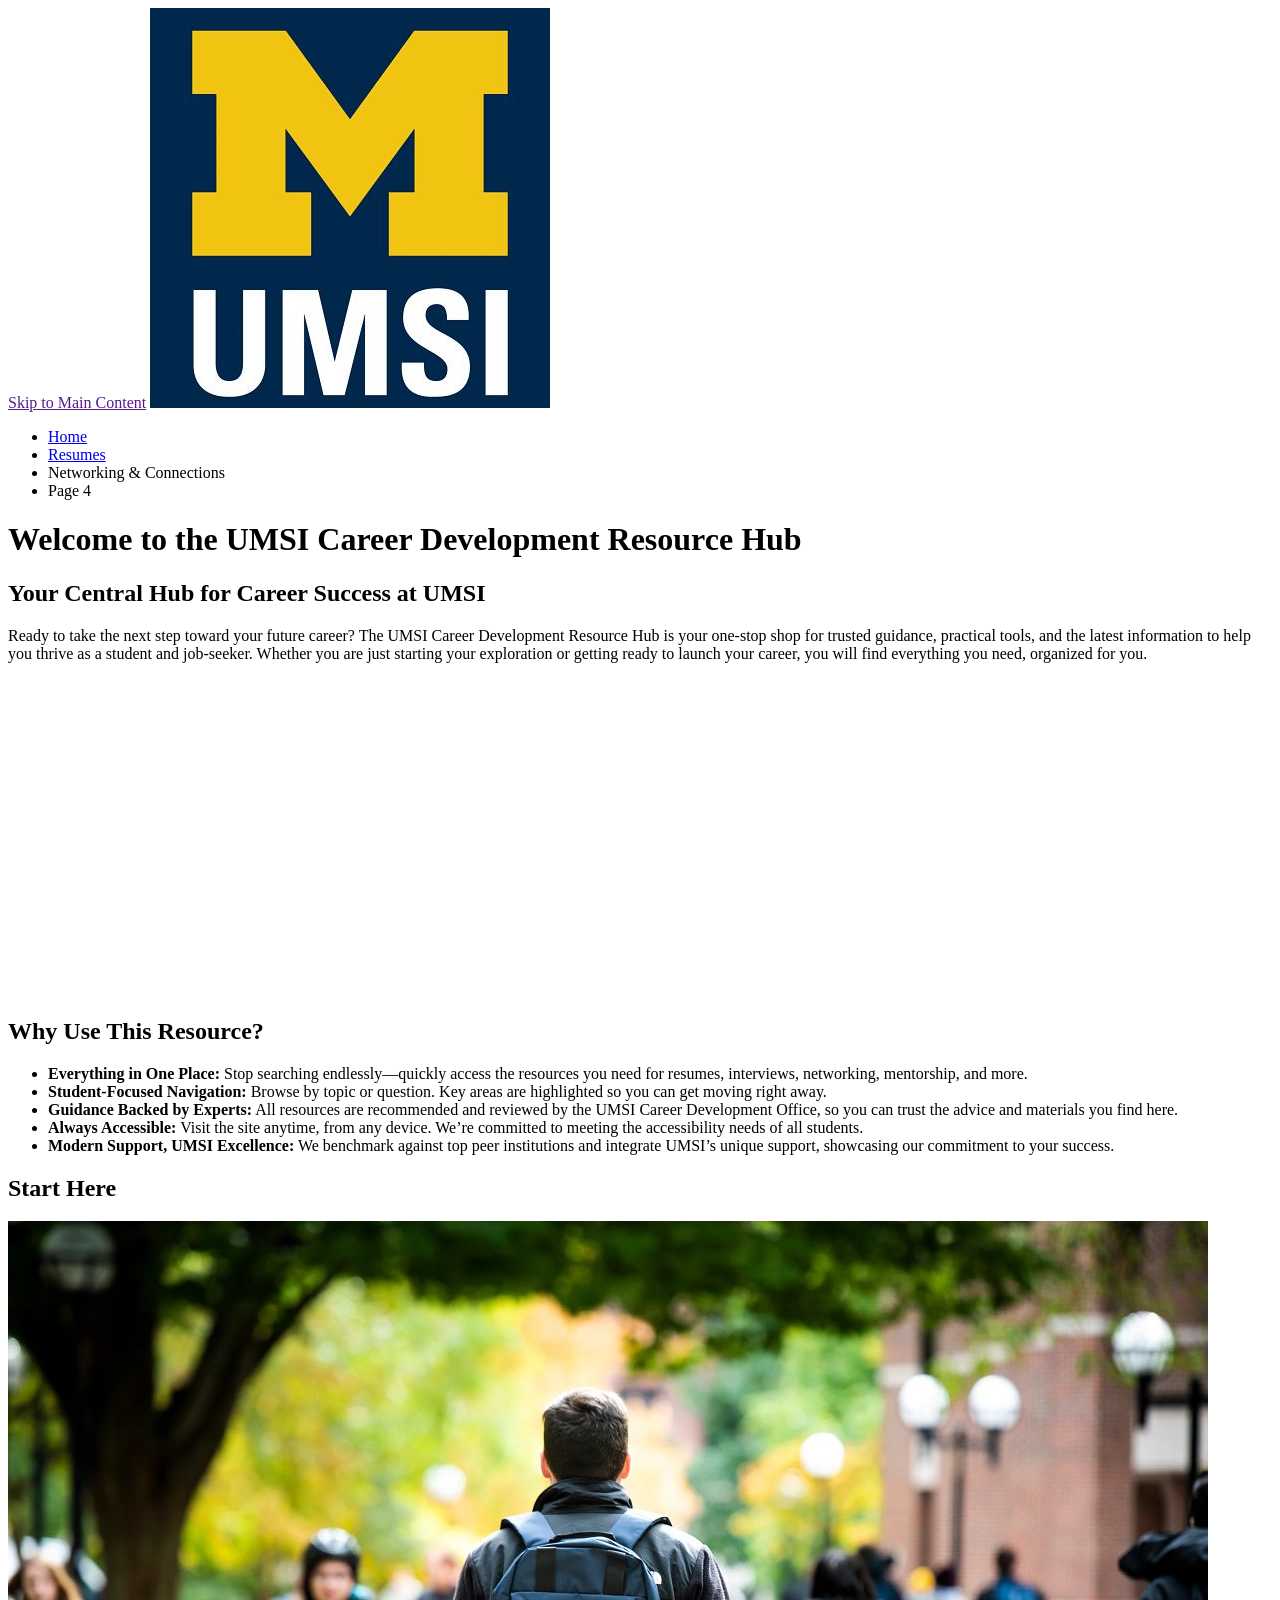
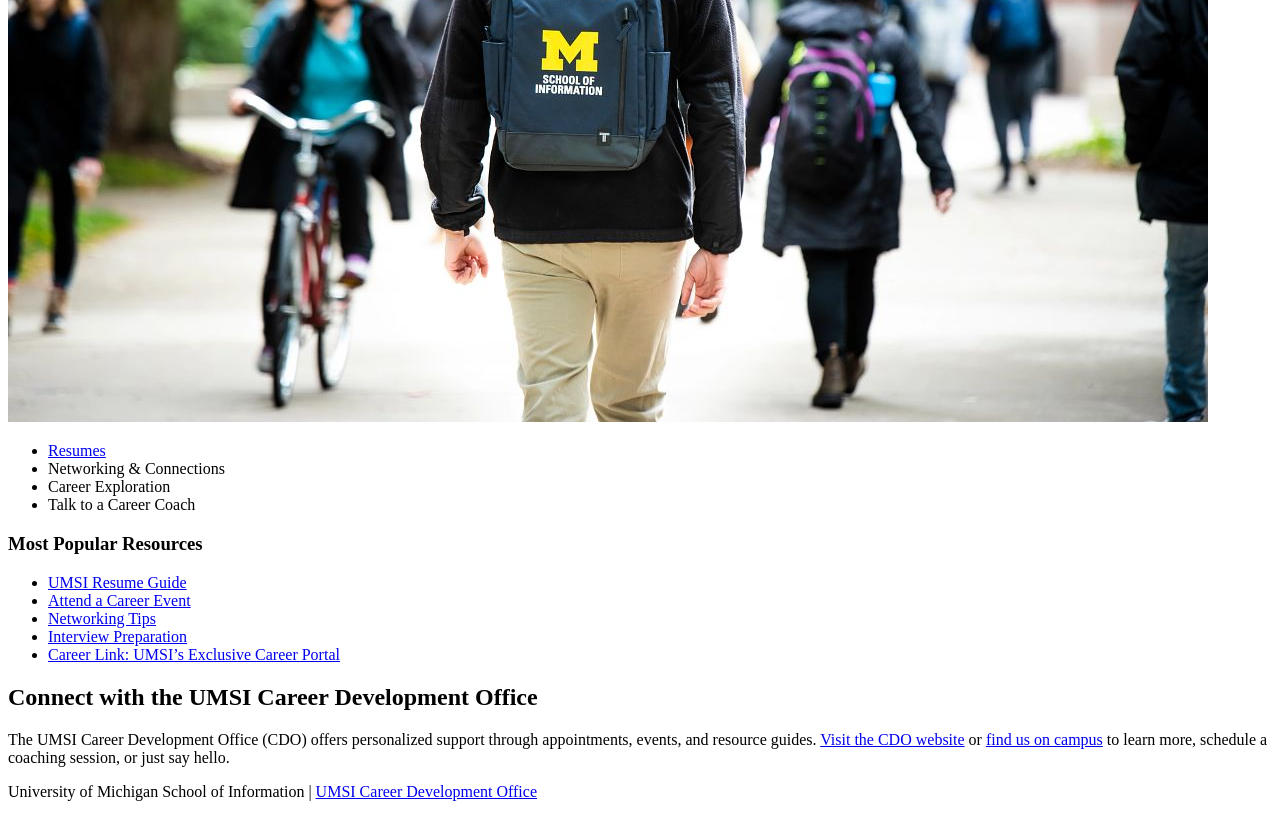
==== index.html @ c97c85d2 "Add files via upload" ====
<!DOCTYPE html>
<html lang="en">
<head>
    <meta charset="UTF-8">
    <meta name="viewport" content="width=device-width, initial-scale=1.0">
    <title>MSI Career Development Resource Hub</title>
</head>
<body>

    <header>
  <a href = "">Skip to Main Content</a>
        <img src="images/UMSI_signature_vertical_informal_solidblue.jpg" alt="UMSI Logo">
        <nav>
            <ul>
                <li><a href = "index.html">Home</a></li>
                <li><a href = "resume.html">Resumes</a></li>
                <li><a>Networking & Connections</a></li>
                <li><a>Page 4</a></li>
            </ul>
        </nav>
    <h1>Welcome to the UMSI Career Development Resource Hub</h1>

    </header>
    <main>
    <section>
      <h2>Your Central Hub for Career Success at UMSI</h2>
      <p>
        Ready to take the next step toward your future career? The UMSI Career Development Resource Hub is your one-stop shop for trusted guidance, practical tools, and the latest information to help you thrive as a student and job-seeker. Whether you are just starting your exploration or getting ready to launch your career, you will find everything you need, organized for you.
      </p>
      <iframe width="560" height="315" src="https://www.youtube.com/embed/GSjGeDYJ5Nk?si=qhxJPRTIT___x8hG" title="YouTube video player" frameborder="0" allow="accelerometer; autoplay; clipboard-write; encrypted-media; gyroscope; picture-in-picture; web-share" referrerpolicy="strict-origin-when-cross-origin" allowfullscreen></iframe>
    </section>

    <section>
      <h2>Why Use This Resource?</h2>


      <ul>
        <li><strong>Everything in One Place:</strong> Stop searching endlessly—quickly access the resources you need for resumes, interviews, networking, mentorship, and more.</li>
        <li><strong>Student-Focused Navigation:</strong> Browse by topic or question. Key areas are highlighted so you can get moving right away.</li>
        <li><strong>Guidance Backed by Experts:</strong> All resources are recommended and reviewed by the UMSI Career Development Office, so you can trust the advice and materials you find here.</li>
        <li><strong>Always Accessible:</strong> Visit the site anytime, from any device. We’re committed to meeting the accessibility needs of all students.</li>
        <li><strong>Modern Support, UMSI Excellence:</strong> We benchmark against top peer institutions and integrate UMSI’s unique support, showcasing our commitment to your success.</li>
      </ul>
    </section>
        <section>
      <h2>Start Here</h2>
      <div>
        <img src="images/UMSI_CampusFall_UMSIBackpack_02.jpg" alt="A student wears a UMSI backpack in fall on the drag.">
        <ul>
            <li><a href="resume.html">Resumes</a></li>
            <li><a>Networking & Connections</a></li>
            <li><a>Career Exploration</a></li>
            <li><a>Talk to a Career Coach</a></li>
        </ul>
       

      </div>
      <div>
        <h3>Most Popular Resources</h3>
        <ul>
          <li><a href="https://docs.google.com/document/d/1_1GfDJyVGIgE82MZjVhuWT_aB_2Hcj1NN62FUCXoR_o/edit?tab=t.0" target="_blank">UMSI Resume Guide</a></li>
          <li><a href="https://umich.instructure.com/courses/137916/pages/attend-an-event" target="_blank">Attend a Career Event</a></li>
          <li><a href="https://docs.google.com/document/d/18HMt79BU8ovGf9z7_P7No5tuwUS6qHNW5u0sgrepLtE/edit?tab=t.0" target="_blank">Networking Tips</a></li>
          <li><a href="https://docs.google.com/presentation/d/15n-XqsFEntdbkZz89K-ohf7Or1NnCt5CQNDG-6fh2a0/edit?usp=sharing"target="_blank">Interview Preparation</a></li>
          <li><a href="https://si-umich.12twenty.com/Login" target="_blank">Career Link: UMSI’s Exclusive Career Portal</a></li>
        </ul>
      </div>
    </section>
    <section>
      <h2>Connect with the UMSI Career Development Office</h2>
      <p>
        The UMSI Career Development Office (CDO) offers personalized support through appointments, events, and resource guides. <a href="https://umich.instructure.com/courses/137916" target="_blank">Visit the CDO website</a> or <a href="https://www.si.umich.edu/about-umsi/getting-umsi" target="_blank">find us on campus</a> to learn more, schedule a coaching session, or just say hello.
      </p>
    </section>
       
        <!-- Content taken & modified from UMGPT with the prompt, "Write me a webpage of intro content to help meet the following requirements - this is for the home page": and then pasted in the client objectives & project requirements"
        UMGPT. (2025). UMGPT ( GPT-4.1 August 25th version) [Large language model]. -->
    </main>
    <footer>
        <p>University of Michigan School of Information | <a href="https://umich.instructure.com/courses/137916">UMSI Career Development Office </a></p>
        </footer>
</body>
</html>
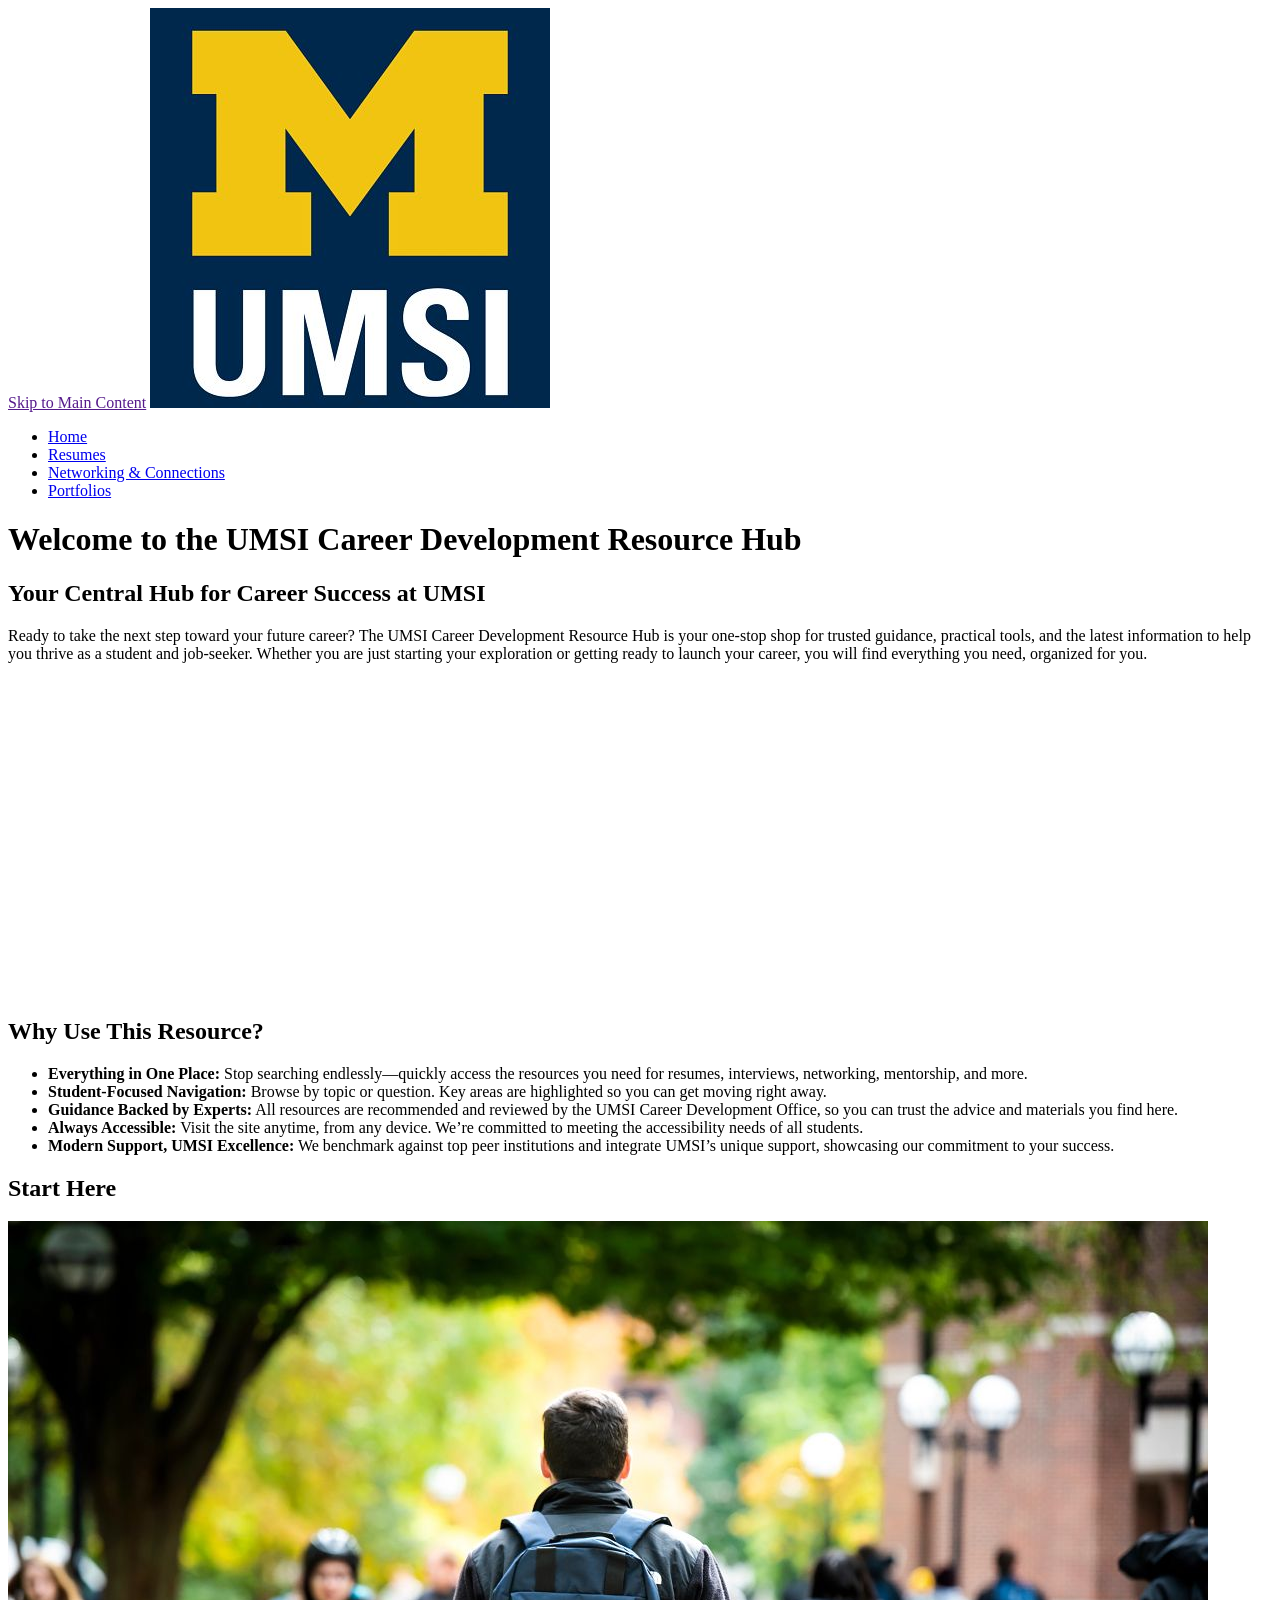
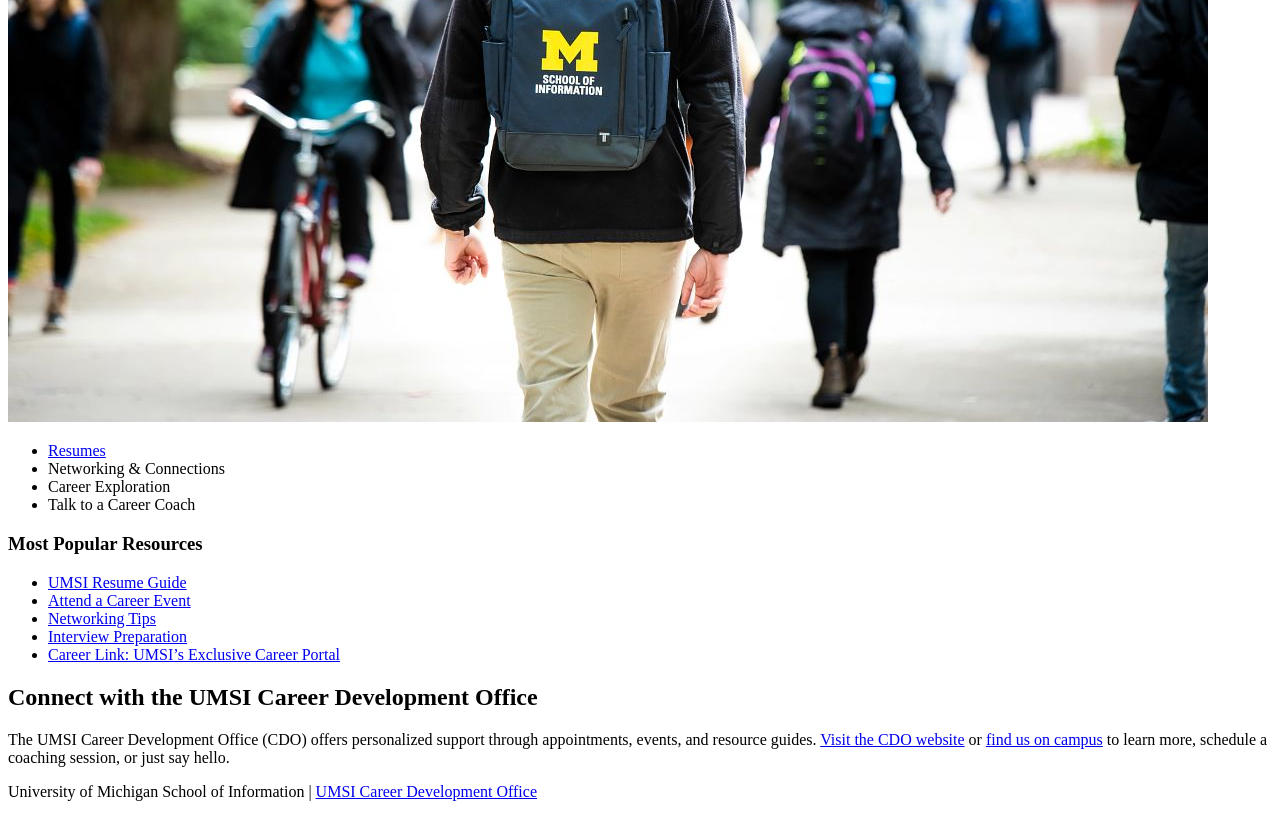
==== commit 1ca00322: "Add files via upload" ====
--- a/index.html
+++ b/index.html
@@ -7,15 +7,15 @@
 </head>
 <body>
 
-    <header>
+  <header>
   <a href = "">Skip to Main Content</a>
         <img src="images/UMSI_signature_vertical_informal_solidblue.jpg" alt="UMSI Logo">
         <nav>
             <ul>
                 <li><a href = "index.html">Home</a></li>
                 <li><a href = "resume.html">Resumes</a></li>
-                <li><a>Networking & Connections</a></li>
-                <li><a>Page 4</a></li>
+                <li><a href = "networking.html">Networking & Connections</a></li>
+                <li><a href = "portfolios.html">Portfolios</a></li>
             </ul>
         </nav>
     <h1>Welcome to the UMSI Career Development Resource Hub</h1>
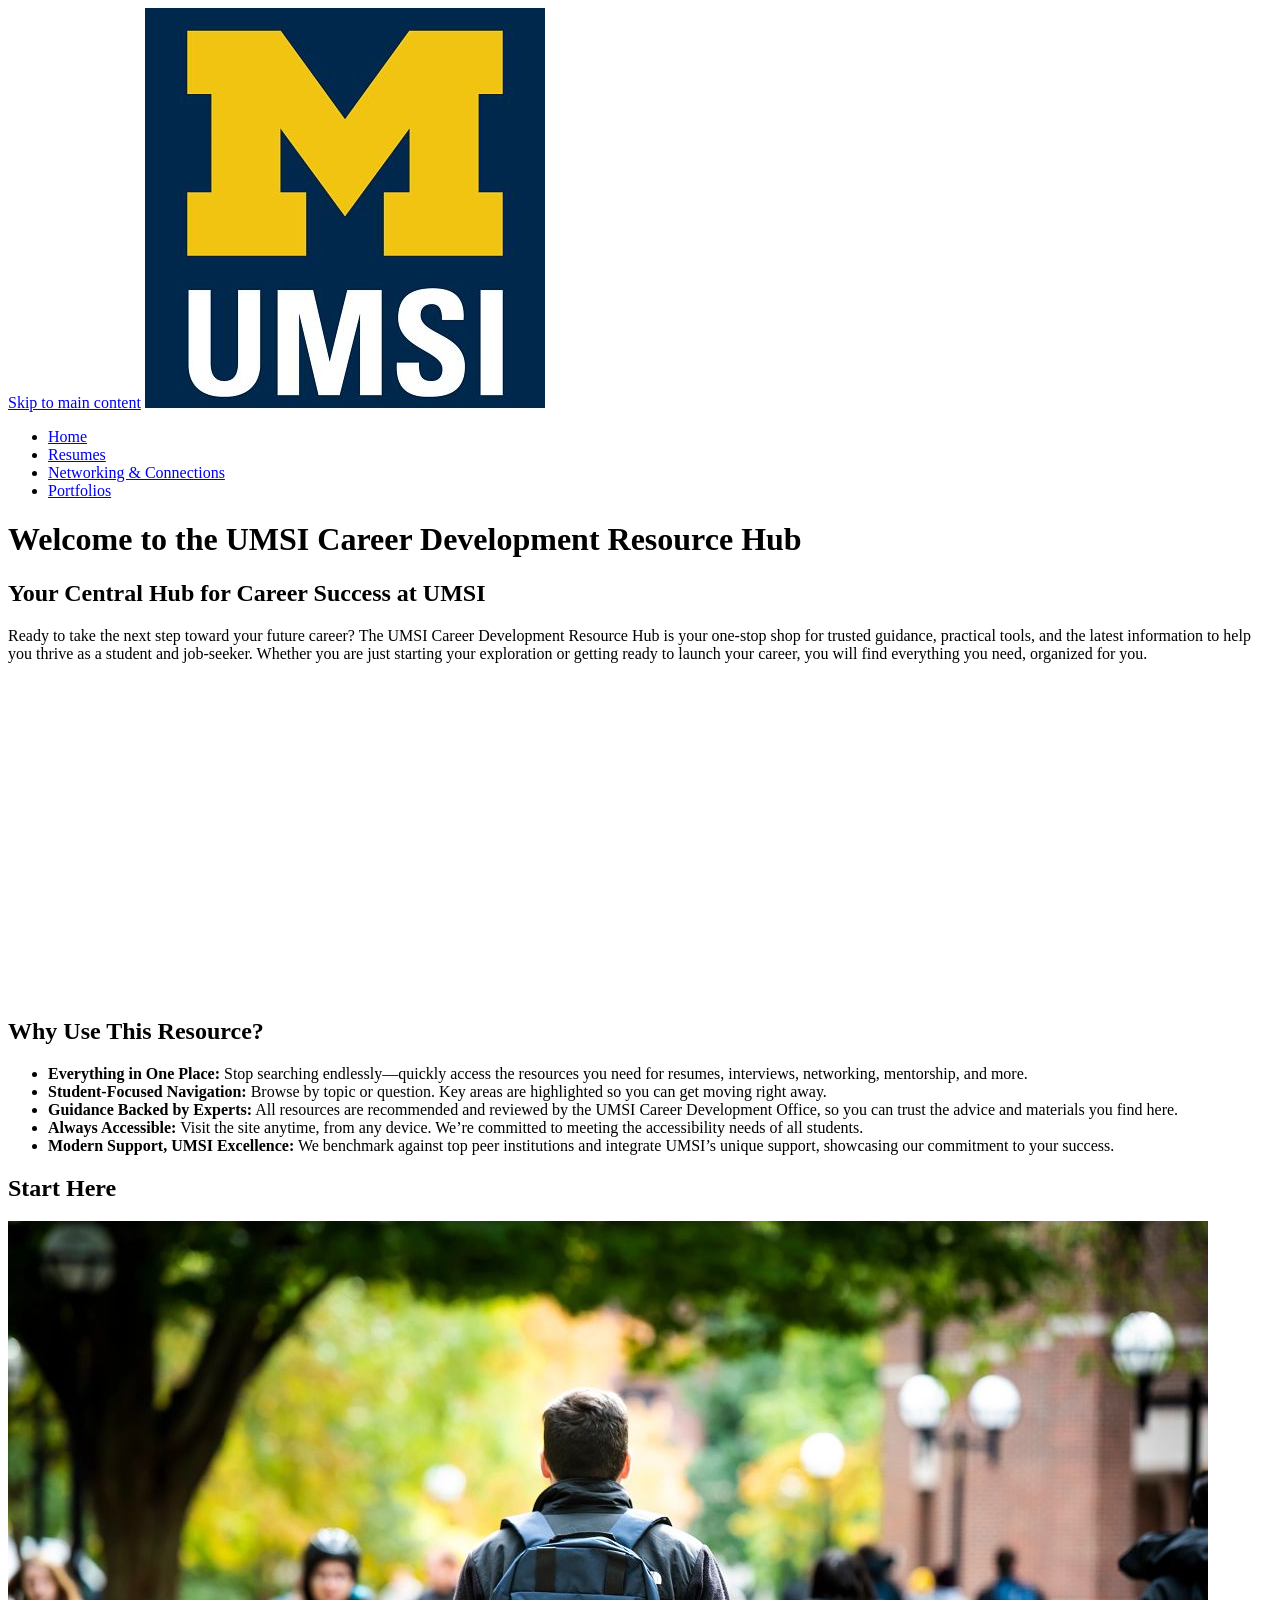
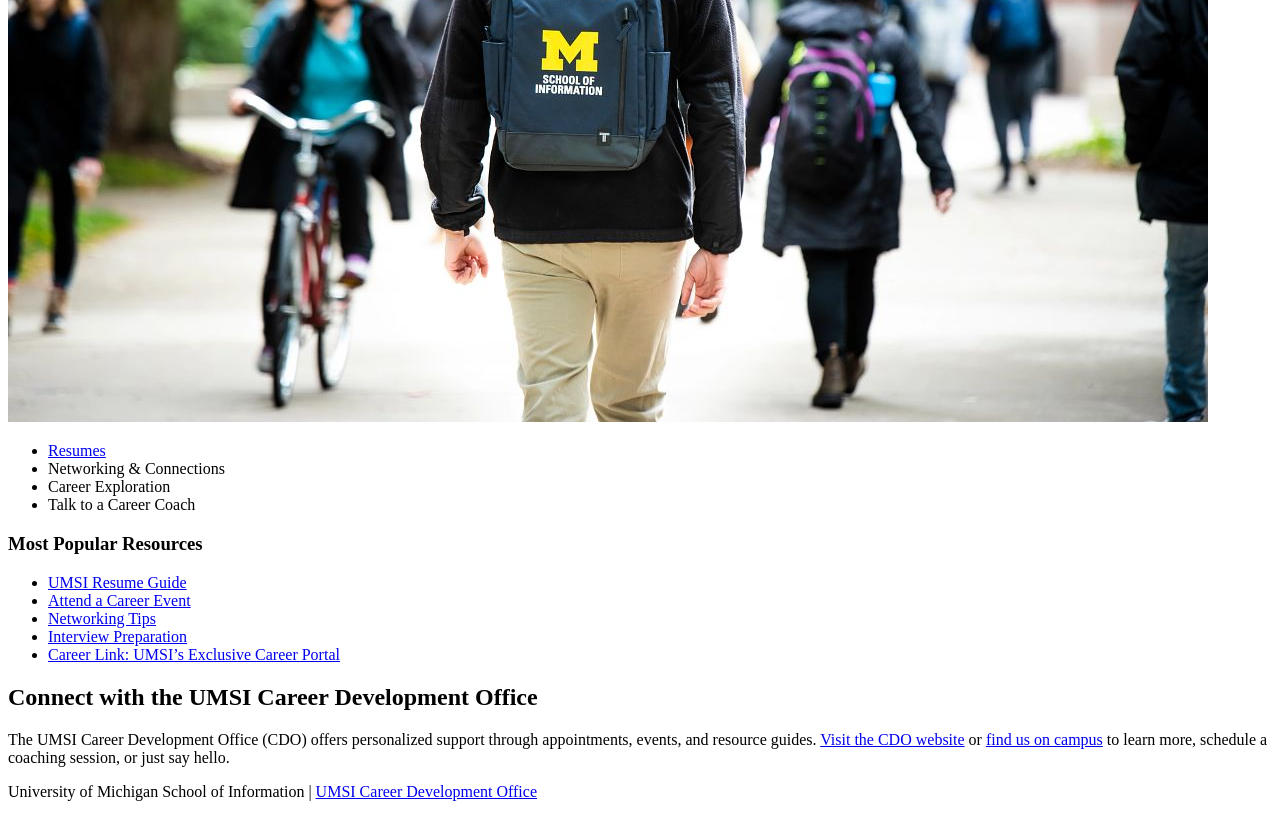
==== commit b0ca72aa: "Updated" ====
--- a/index.html
+++ b/index.html
@@ -8,31 +8,32 @@
 <body>
 
   <header>
-  <a href = "">Skip to Main Content</a>
-        <img src="images/UMSI_signature_vertical_informal_solidblue.jpg" alt="UMSI Logo">
-        <nav>
-            <ul>
-                <li><a href = "index.html">Home</a></li>
-                <li><a href = "resume.html">Resumes</a></li>
-                <li><a href = "networking.html">Networking & Connections</a></li>
-                <li><a href = "portfolios.html">Portfolios</a></li>
-            </ul>
-        </nav>
+      <a href="#maincontent">Skip to main content</a>
+      <img src="images/UMSI_signature_vertical_informal_solidblue.jpg" alt="UMSI Logo">
+      <nav>
+          <ul>
+              <li><a href = "index.html">Home</a></li>
+              <li><a href = "resume.html">Resumes</a></li>
+              <li><a href = "networking.html">Networking & Connections</a></li>
+              <li><a href = "portfolios.html">Portfolios</a></li>
+          </ul>
+      </nav>
+  </header>
+
+
+  <main id="maincontent">
     <h1>Welcome to the UMSI Career Development Resource Hub</h1>
 
-    </header>
-    <main>
     <section>
       <h2>Your Central Hub for Career Success at UMSI</h2>
       <p>
         Ready to take the next step toward your future career? The UMSI Career Development Resource Hub is your one-stop shop for trusted guidance, practical tools, and the latest information to help you thrive as a student and job-seeker. Whether you are just starting your exploration or getting ready to launch your career, you will find everything you need, organized for you.
       </p>
-      <iframe width="560" height="315" src="https://www.youtube.com/embed/GSjGeDYJ5Nk?si=qhxJPRTIT___x8hG" title="YouTube video player" frameborder="0" allow="accelerometer; autoplay; clipboard-write; encrypted-media; gyroscope; picture-in-picture; web-share" referrerpolicy="strict-origin-when-cross-origin" allowfullscreen></iframe>
+      <iframe width="560" height="315" src="https://www.youtube.com/embed/GSjGeDYJ5Nk?si=qhxJPRTIT___x8hG" title="YouTube video player" frameborder="0" allow="accelerometer; autoplay; clipboard-write; encrypted-media; gyroscope; picture-in-picture; web-share" referrerpolicy="strict-origin-when-cross-origin" title="Introduction to the UMSI Career Development Office" allowfullscreen></iframe>
     </section>
 
     <section>
       <h2>Why Use This Resource?</h2>
-
 
       <ul>
         <li><strong>Everything in One Place:</strong> Stop searching endlessly—quickly access the resources you need for resumes, interviews, networking, mentorship, and more.</li>
@@ -42,7 +43,7 @@
         <li><strong>Modern Support, UMSI Excellence:</strong> We benchmark against top peer institutions and integrate UMSI’s unique support, showcasing our commitment to your success.</li>
       </ul>
     </section>
-        <section>
+    <section>
       <h2>Start Here</h2>
       <div>
         <img src="images/UMSI_CampusFall_UMSIBackpack_02.jpg" alt="A student wears a UMSI backpack in fall on the drag.">
@@ -52,8 +53,6 @@
             <li><a>Career Exploration</a></li>
             <li><a>Talk to a Career Coach</a></li>
         </ul>
-       
-
       </div>
       <div>
         <h3>Most Popular Resources</h3>
@@ -72,12 +71,13 @@
         The UMSI Career Development Office (CDO) offers personalized support through appointments, events, and resource guides. <a href="https://umich.instructure.com/courses/137916" target="_blank">Visit the CDO website</a> or <a href="https://www.si.umich.edu/about-umsi/getting-umsi" target="_blank">find us on campus</a> to learn more, schedule a coaching session, or just say hello.
       </p>
     </section>
-       
-        <!-- Content taken & modified from UMGPT with the prompt, "Write me a webpage of intro content to help meet the following requirements - this is for the home page": and then pasted in the client objectives & project requirements"
-        UMGPT. (2025). UMGPT ( GPT-4.1 August 25th version) [Large language model]. -->
-    </main>
-    <footer>
-        <p>University of Michigan School of Information | <a href="https://umich.instructure.com/courses/137916">UMSI Career Development Office </a></p>
-        </footer>
+  
+    <!-- Content taken & modified from UMGPT with the prompt, "Write me a webpage of intro content to help meet the following requirements - this is for the home page": and then pasted in the client objectives & project requirements"
+    UMGPT. (2025). UMGPT ( GPT-4.1 August 25th version) [Large language model]. -->
+  </main>
+
+  <footer>
+    <p>University of Michigan School of Information | <a href="https://umich.instructure.com/courses/137916">UMSI Career Development Office </a></p>
+  </footer>
 </body>
 </html>
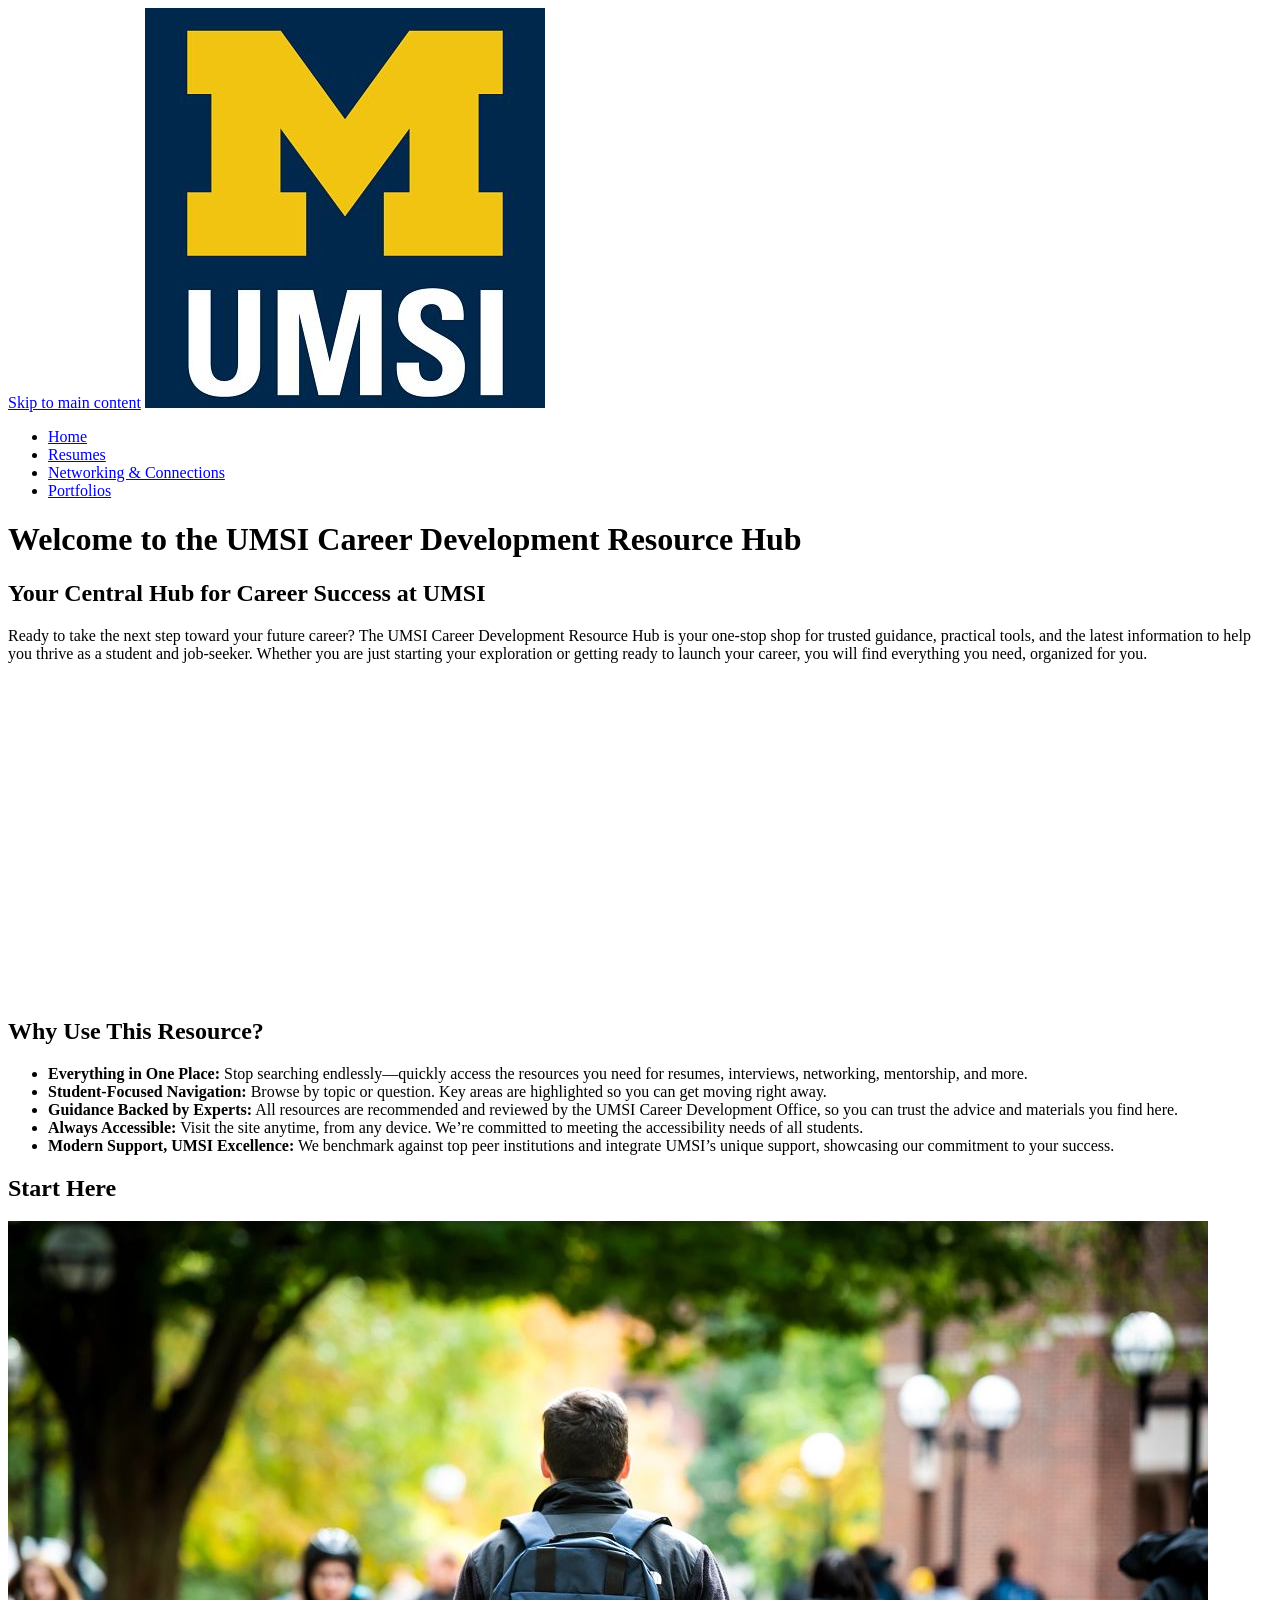
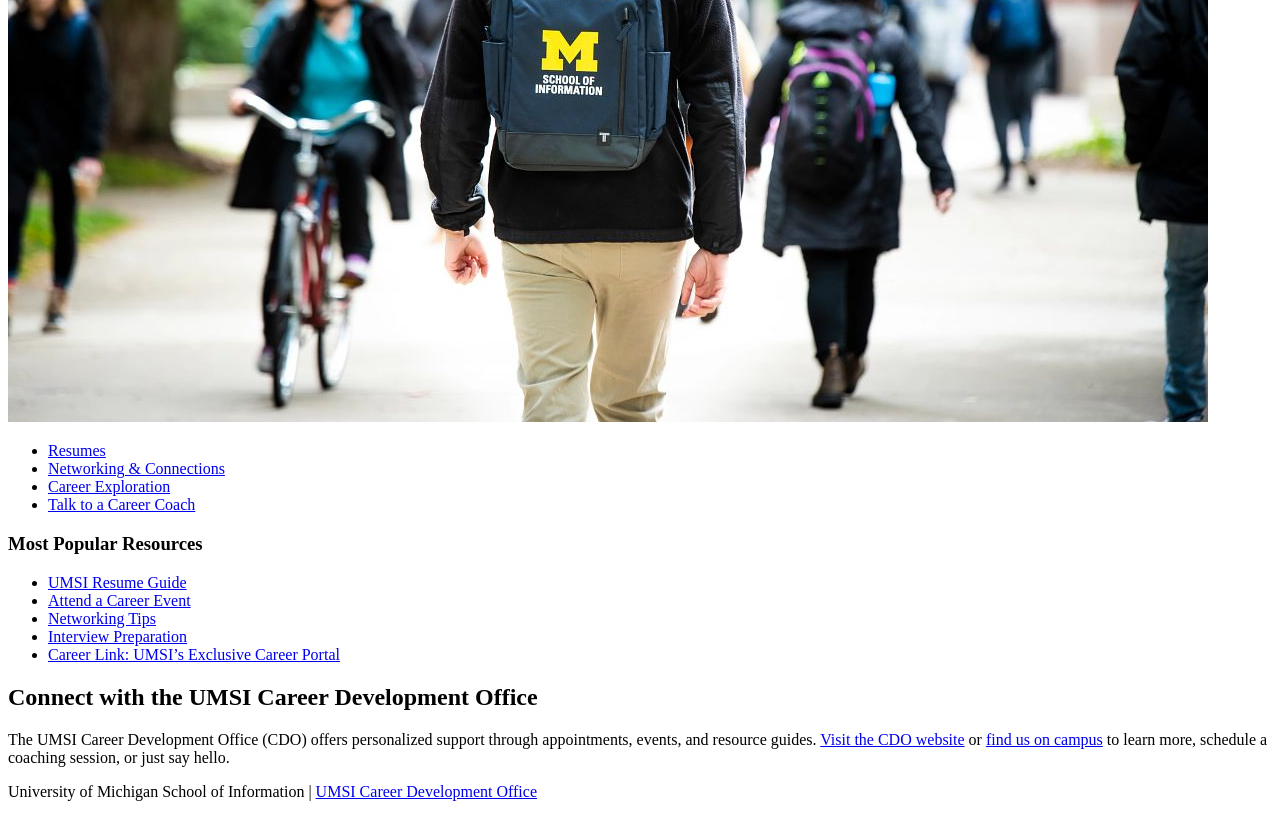
==== commit 954afa7a: "Add files via upload" ====
--- a/index.html
+++ b/index.html
@@ -49,9 +49,9 @@
         <img src="images/UMSI_CampusFall_UMSIBackpack_02.jpg" alt="A student wears a UMSI backpack in fall on the drag.">
         <ul>
             <li><a href="resume.html">Resumes</a></li>
-            <li><a>Networking & Connections</a></li>
-            <li><a>Career Exploration</a></li>
-            <li><a>Talk to a Career Coach</a></li>
+            <li><a href = "networking.html">Networking & Connections</a></li>
+            <li><a href = https://www.si.umich.edu/student-experience/career-development>Career Exploration</a></li>
+            <li><a href = "https://umich.instructure.com/courses/137916/pages/talk-to-a-career-coach">Talk to a Career Coach</a></li>
         </ul>
       </div>
       <div>
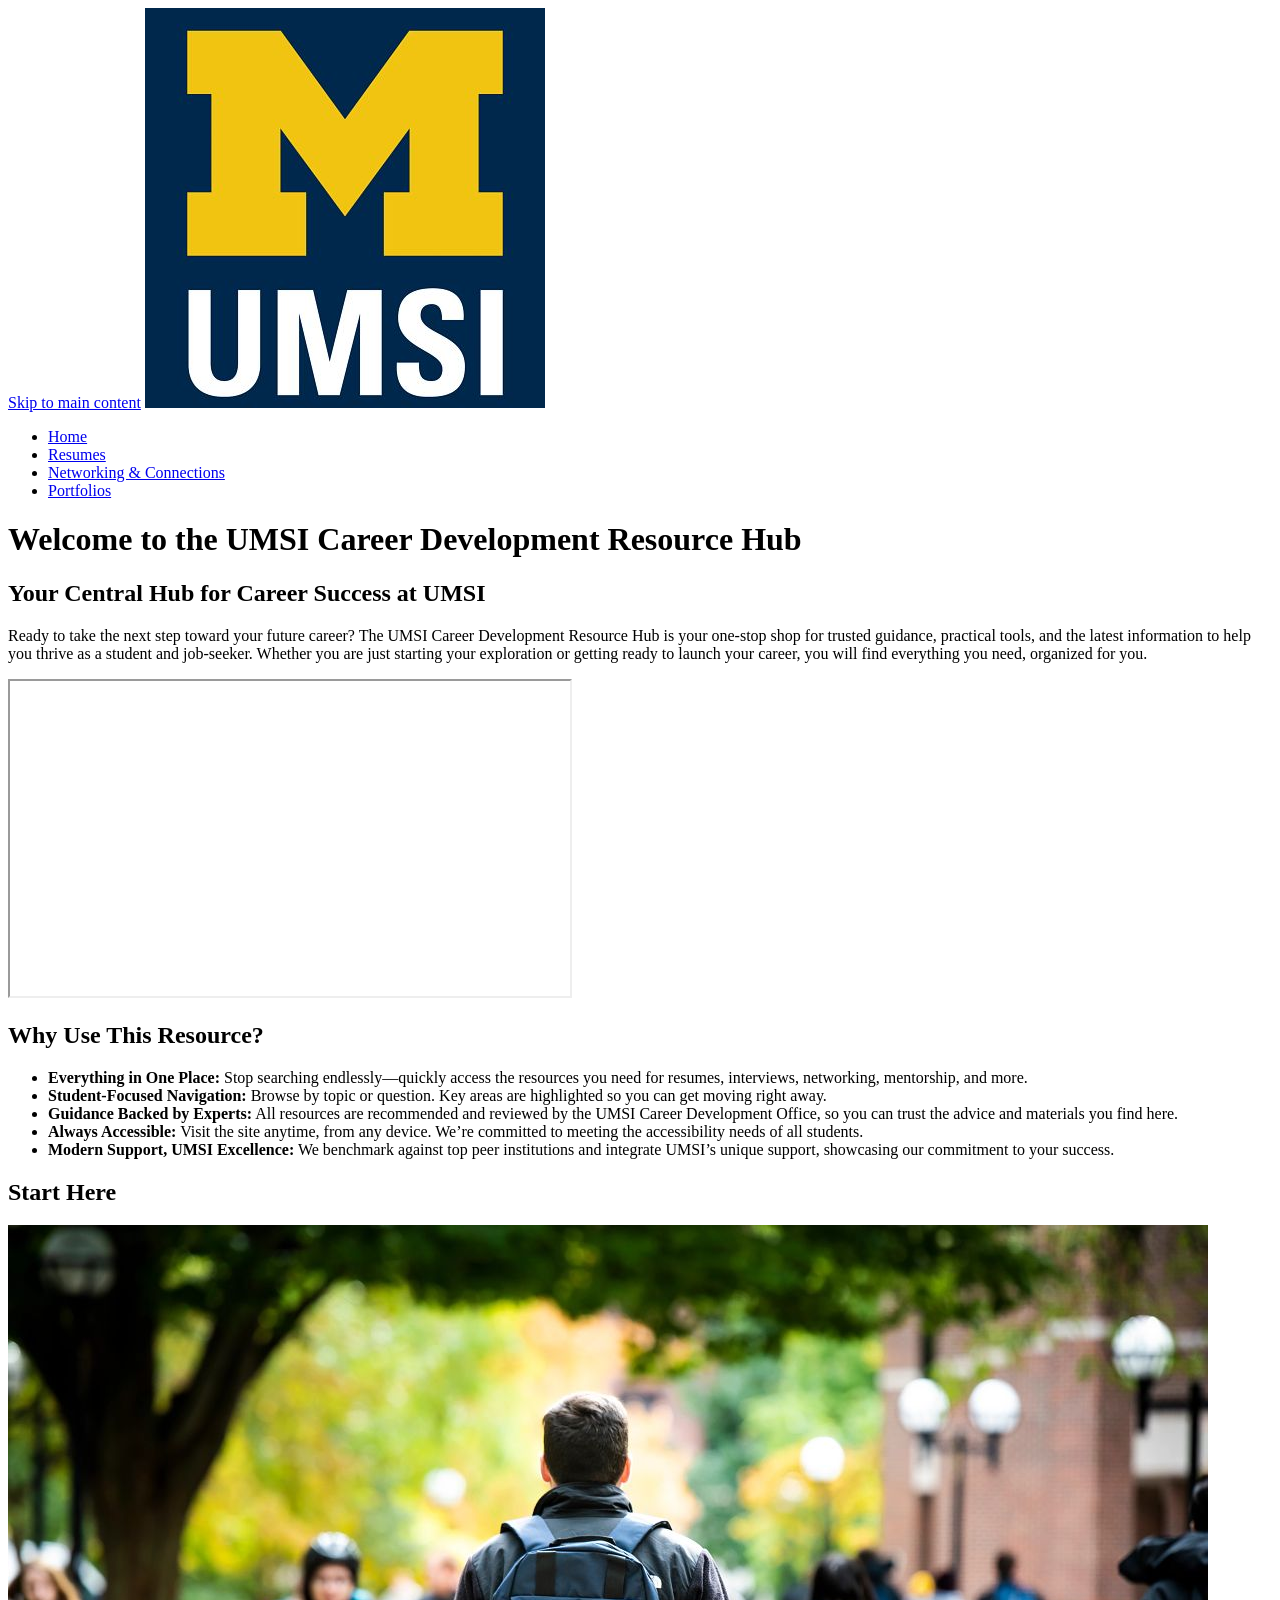
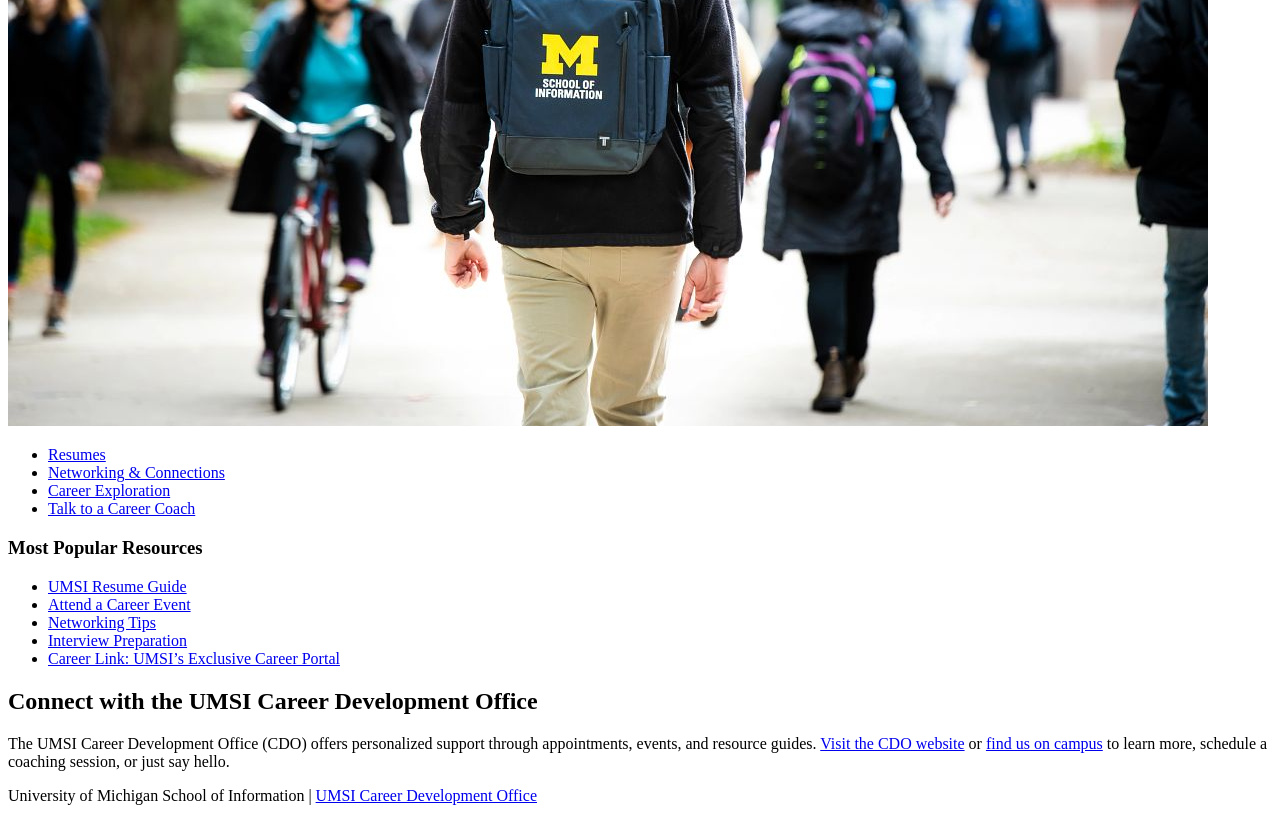
==== commit a670cf1d: "updates" ====
--- a/index.html
+++ b/index.html
@@ -29,7 +29,7 @@
       <p>
         Ready to take the next step toward your future career? The UMSI Career Development Resource Hub is your one-stop shop for trusted guidance, practical tools, and the latest information to help you thrive as a student and job-seeker. Whether you are just starting your exploration or getting ready to launch your career, you will find everything you need, organized for you.
       </p>
-      <iframe width="560" height="315" src="https://www.youtube.com/embed/GSjGeDYJ5Nk?si=qhxJPRTIT___x8hG" title="YouTube video player" frameborder="0" allow="accelerometer; autoplay; clipboard-write; encrypted-media; gyroscope; picture-in-picture; web-share" referrerpolicy="strict-origin-when-cross-origin" title="Introduction to the UMSI Career Development Office" allowfullscreen></iframe>
+      <iframe width="560" height="315" src="https://www.youtube.com/embed/GSjGeDYJ5Nk?si=qhxJPRTIT___x8hG" title="YouTube video player" allow="accelerometer; autoplay; clipboard-write; encrypted-media; gyroscope; picture-in-picture; web-share" referrerpolicy="strict-origin-when-cross-origin" allowfullscreen></iframe>
     </section>
 
     <section>
@@ -60,7 +60,7 @@
           <li><a href="https://docs.google.com/document/d/1_1GfDJyVGIgE82MZjVhuWT_aB_2Hcj1NN62FUCXoR_o/edit?tab=t.0" target="_blank">UMSI Resume Guide</a></li>
           <li><a href="https://umich.instructure.com/courses/137916/pages/attend-an-event" target="_blank">Attend a Career Event</a></li>
           <li><a href="https://docs.google.com/document/d/18HMt79BU8ovGf9z7_P7No5tuwUS6qHNW5u0sgrepLtE/edit?tab=t.0" target="_blank">Networking Tips</a></li>
-          <li><a href="https://docs.google.com/presentation/d/15n-XqsFEntdbkZz89K-ohf7Or1NnCt5CQNDG-6fh2a0/edit?usp=sharing"target="_blank">Interview Preparation</a></li>
+          <li><a href="https://docs.google.com/presentation/d/15n-XqsFEntdbkZz89K-ohf7Or1NnCt5CQNDG-6fh2a0/edit?usp=sharing" target="_blank">Interview Preparation</a></li>
           <li><a href="https://si-umich.12twenty.com/Login" target="_blank">Career Link: UMSI’s Exclusive Career Portal</a></li>
         </ul>
       </div>
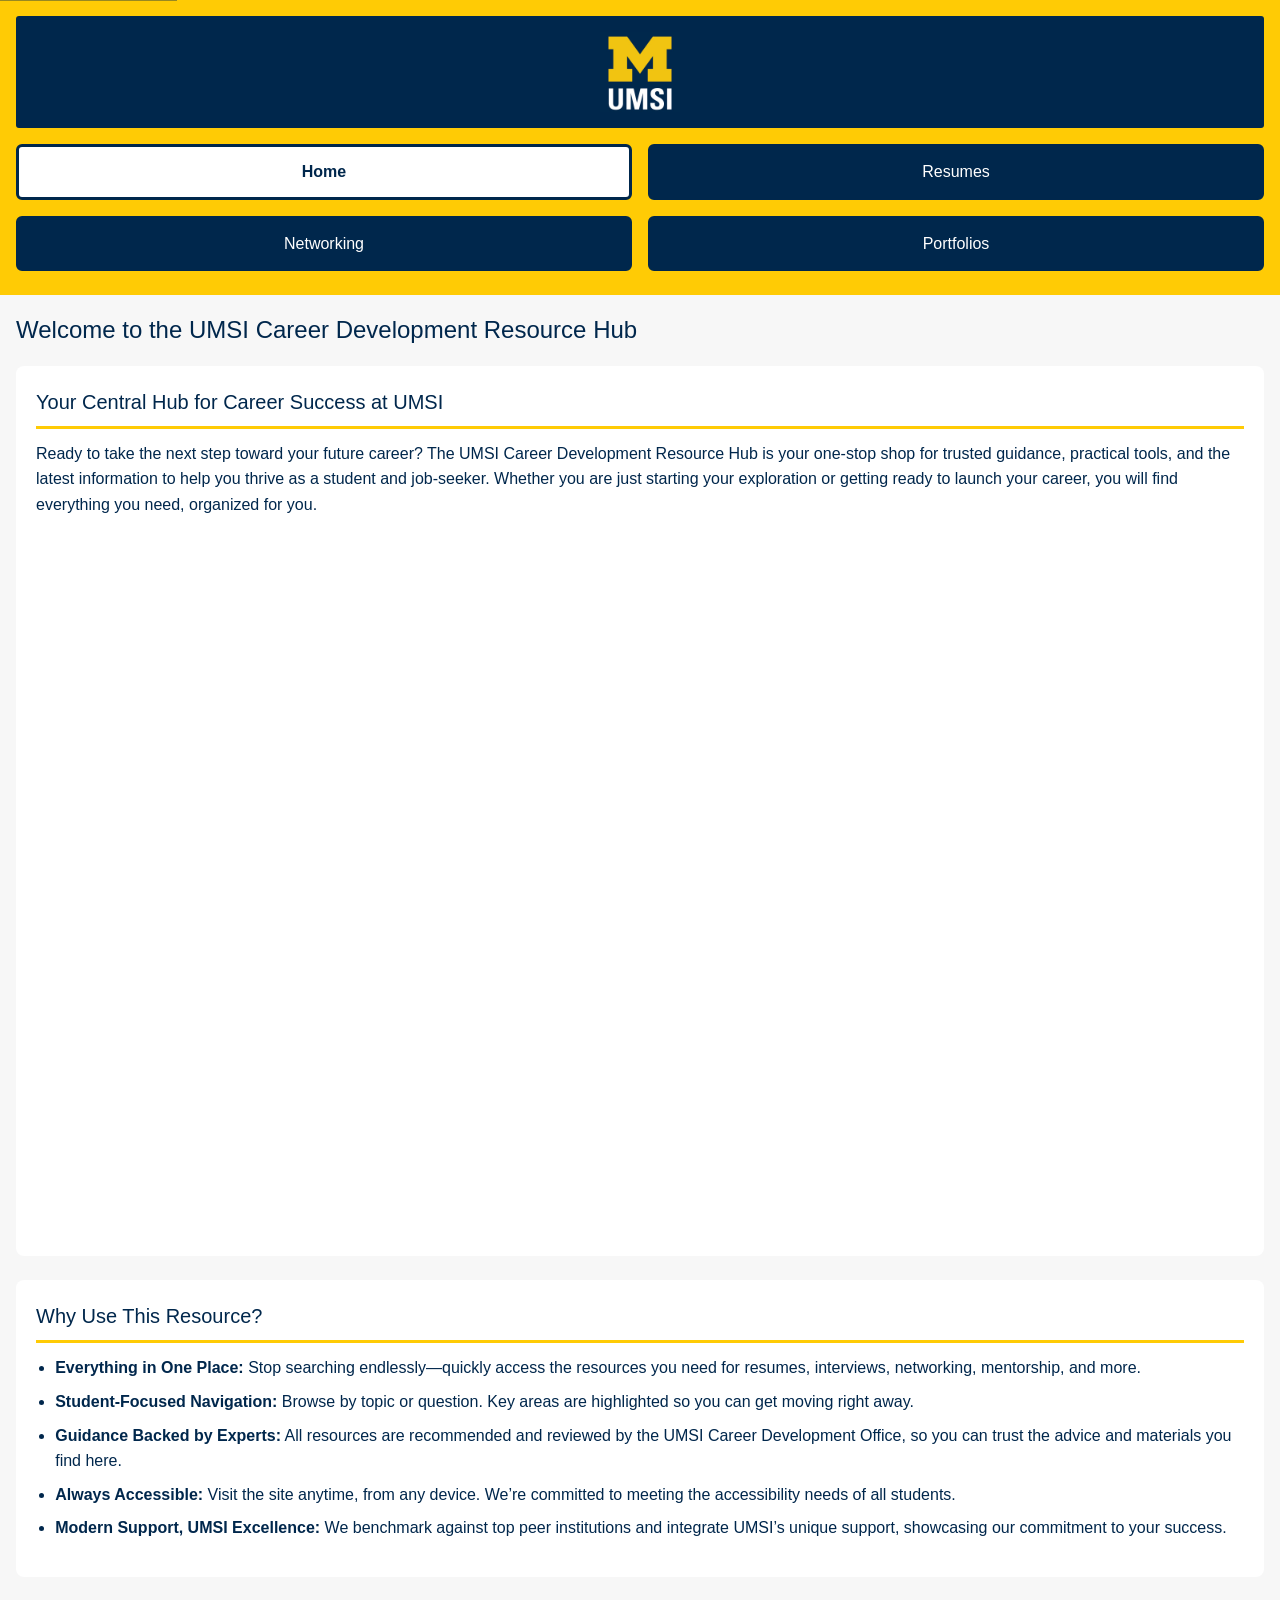
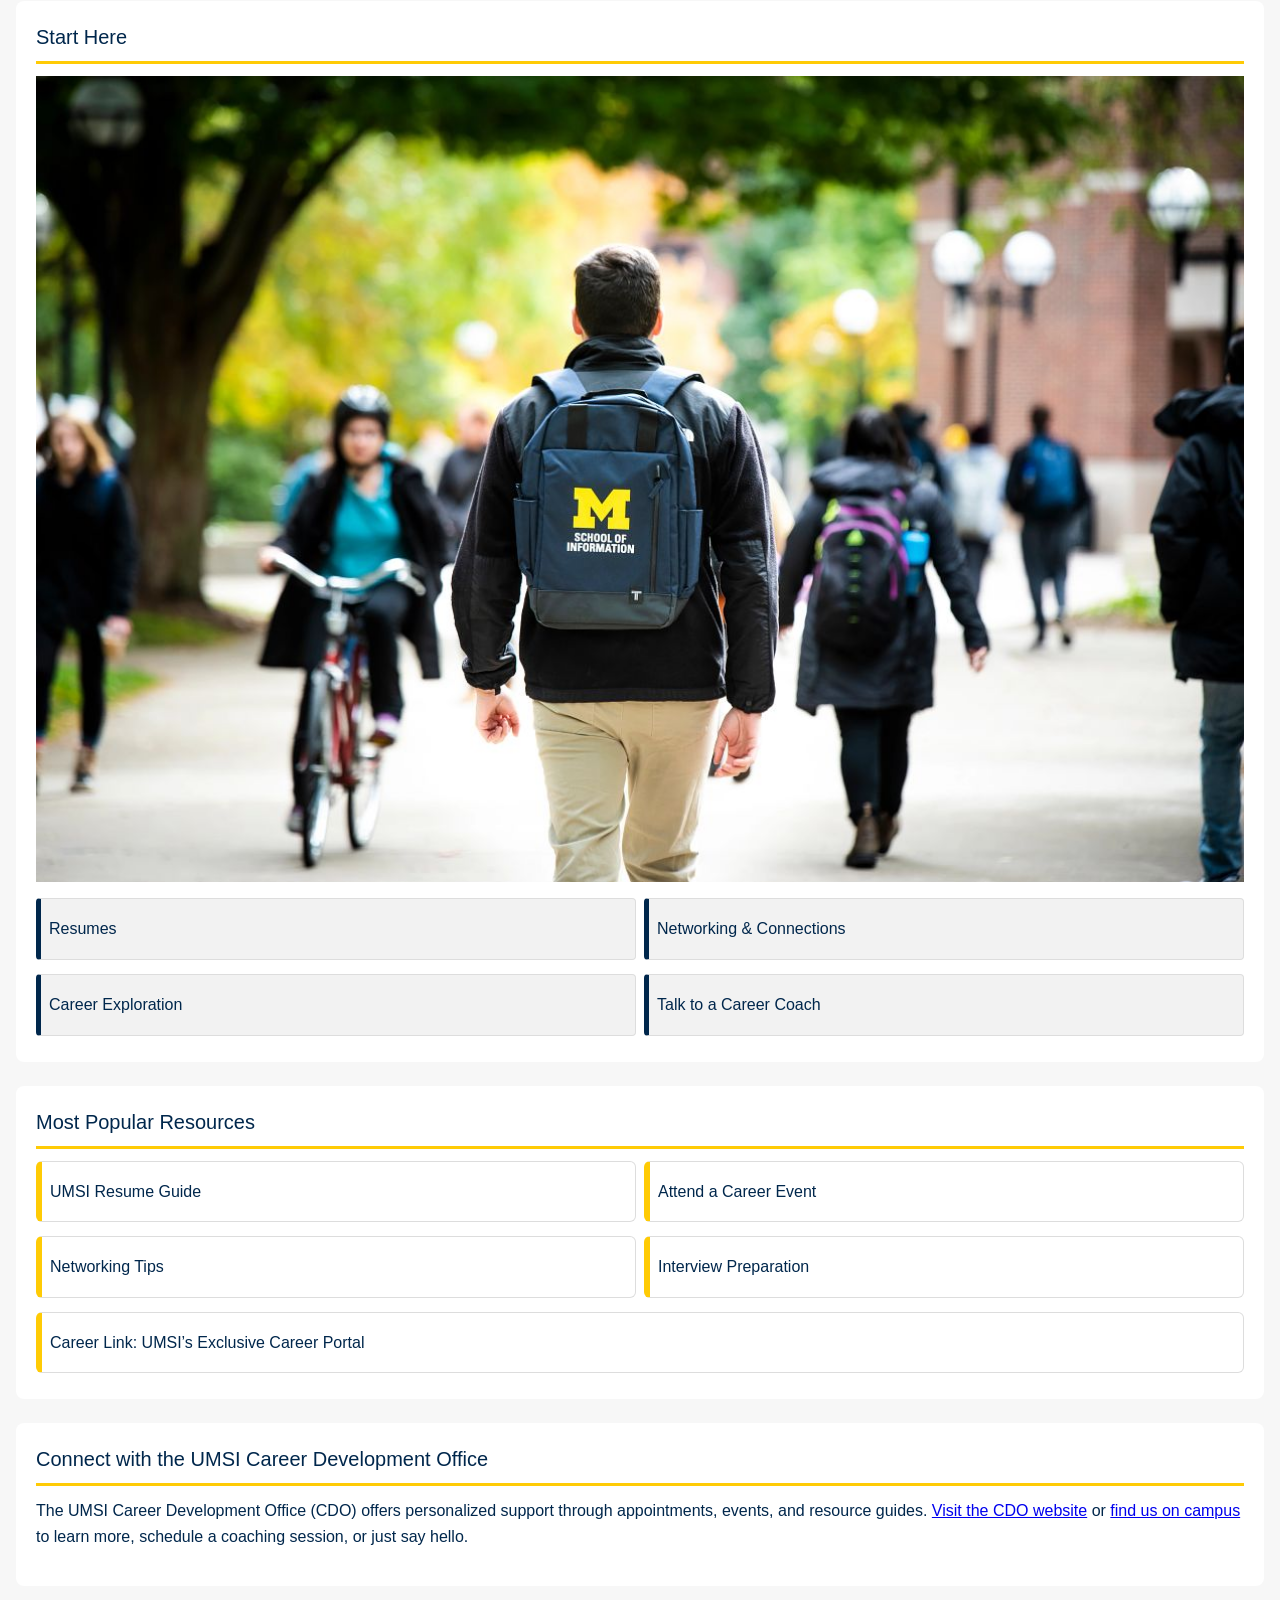
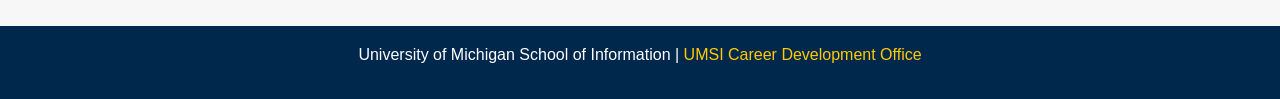
==== commit 7bf52e3d: "deliverable 2, attempt 1" ====
--- a/index.html
+++ b/index.html
@@ -4,17 +4,21 @@
     <meta charset="UTF-8">
     <meta name="viewport" content="width=device-width, initial-scale=1.0">
     <title>MSI Career Development Resource Hub</title>
+    <link rel="stylesheet" href="css/html5reset.css">
+    <link rel="stylesheet" href="css/style.css">
 </head>
 <body>
 
   <header>
-      <a href="#maincontent">Skip to main content</a>
-      <img src="images/UMSI_signature_vertical_informal_solidblue.jpg" alt="UMSI Logo">
+      <a href="#maincontent" class="skip-link">Skip to main content</a>
+      <div class="logo">
+        <img src="images/UMSI_signature_vertical_informal_solidblue.jpg" alt="UMSI Logo">
+      </div>
       <nav>
           <ul>
-              <li><a href = "index.html">Home</a></li>
+              <li><a href="index.html" class="active" aria-current="page">Home</a></li>
               <li><a href = "resume.html">Resumes</a></li>
-              <li><a href = "networking.html">Networking & Connections</a></li>
+              <li><a href = "networking.html">Networking</a></li>
               <li><a href = "portfolios.html">Portfolios</a></li>
           </ul>
       </nav>
@@ -29,7 +33,7 @@
       <p>
         Ready to take the next step toward your future career? The UMSI Career Development Resource Hub is your one-stop shop for trusted guidance, practical tools, and the latest information to help you thrive as a student and job-seeker. Whether you are just starting your exploration or getting ready to launch your career, you will find everything you need, organized for you.
       </p>
-      <iframe width="560" height="315" src="https://www.youtube.com/embed/GSjGeDYJ5Nk?si=qhxJPRTIT___x8hG" title="YouTube video player" allow="accelerometer; autoplay; clipboard-write; encrypted-media; gyroscope; picture-in-picture; web-share" referrerpolicy="strict-origin-when-cross-origin" allowfullscreen></iframe>
+      <iframe src="https://www.youtube.com/embed/GSjGeDYJ5Nk?si=qhxJPRTIT___x8hG" title="YouTube video player" allow="accelerometer; autoplay; clipboard-write; encrypted-media; gyroscope; picture-in-picture; web-share" referrerpolicy="strict-origin-when-cross-origin" allowfullscreen></iframe>
     </section>
 
     <section>
@@ -43,27 +47,25 @@
         <li><strong>Modern Support, UMSI Excellence:</strong> We benchmark against top peer institutions and integrate UMSI’s unique support, showcasing our commitment to your success.</li>
       </ul>
     </section>
-    <section>
+    <section class="start">
       <h2>Start Here</h2>
-      <div>
-        <img src="images/UMSI_CampusFall_UMSIBackpack_02.jpg" alt="A student wears a UMSI backpack in fall on the drag.">
-        <ul>
-            <li><a href="resume.html">Resumes</a></li>
-            <li><a href = "networking.html">Networking & Connections</a></li>
-            <li><a href = https://www.si.umich.edu/student-experience/career-development>Career Exploration</a></li>
-            <li><a href = "https://umich.instructure.com/courses/137916/pages/talk-to-a-career-coach">Talk to a Career Coach</a></li>
-        </ul>
-      </div>
-      <div>
-        <h3>Most Popular Resources</h3>
-        <ul>
-          <li><a href="https://docs.google.com/document/d/1_1GfDJyVGIgE82MZjVhuWT_aB_2Hcj1NN62FUCXoR_o/edit?tab=t.0" target="_blank">UMSI Resume Guide</a></li>
-          <li><a href="https://umich.instructure.com/courses/137916/pages/attend-an-event" target="_blank">Attend a Career Event</a></li>
-          <li><a href="https://docs.google.com/document/d/18HMt79BU8ovGf9z7_P7No5tuwUS6qHNW5u0sgrepLtE/edit?tab=t.0" target="_blank">Networking Tips</a></li>
-          <li><a href="https://docs.google.com/presentation/d/15n-XqsFEntdbkZz89K-ohf7Or1NnCt5CQNDG-6fh2a0/edit?usp=sharing" target="_blank">Interview Preparation</a></li>
-          <li><a href="https://si-umich.12twenty.com/Login" target="_blank">Career Link: UMSI’s Exclusive Career Portal</a></li>
-        </ul>
-      </div>
+      <img src="images/UMSI_CampusFall_UMSIBackpack_02.jpg" alt="A student wears a UMSI backpack in fall on the drag.">
+      <ul>
+        <li><a href="resume.html">Resumes</a></li>
+        <li><a href = "networking.html">Networking & Connections</a></li>
+        <li><a href = https://www.si.umich.edu/student-experience/career-development>Career Exploration</a></li>
+        <li><a href = "https://umich.instructure.com/courses/137916/pages/talk-to-a-career-coach">Talk to a Career Coach</a></li>
+      </ul>
+    </section>
+    <section class="resources">
+      <h2>Most Popular Resources</h2>
+      <ul>
+        <li><a href="https://docs.google.com/document/d/1_1GfDJyVGIgE82MZjVhuWT_aB_2Hcj1NN62FUCXoR_o/edit?tab=t.0" target="_blank">UMSI Resume Guide</a></li>
+        <li><a href="https://umich.instructure.com/courses/137916/pages/attend-an-event" target="_blank">Attend a Career Event</a></li>
+        <li><a href="https://docs.google.com/document/d/18HMt79BU8ovGf9z7_P7No5tuwUS6qHNW5u0sgrepLtE/edit?tab=t.0" target="_blank">Networking Tips</a></li>
+        <li><a href="https://docs.google.com/presentation/d/15n-XqsFEntdbkZz89K-ohf7Or1NnCt5CQNDG-6fh2a0/edit?usp=sharing" target="_blank">Interview Preparation</a></li>
+        <li><a href="https://si-umich.12twenty.com/Login" target="_blank">Career Link: UMSI’s Exclusive Career Portal</a></li>
+      </ul>
     </section>
     <section>
       <h2>Connect with the UMSI Career Development Office</h2>
--- a/css/style.css
+++ b/css/style.css
@@ -0,0 +1,278 @@
+/* =========================
+   global styles
+========================= */
+body {
+  font-family: Montserrat, sans-serif;
+  background-color: #f7f7f7;
+  color: #00274C;
+  line-height: 1.6;
+}
+
+main {
+  padding: 1rem;
+}
+
+h1 {
+  font-size: 1.5rem;
+  margin-bottom: 1rem;
+}
+
+h2 {
+  font-size: 1.25rem;
+  margin-bottom: 0.75rem;
+  padding-bottom: 0.5rem;
+  border-bottom: 3px solid #FFCB05;
+}
+
+h3 {
+  font-size: 1.1rem;
+  margin-bottom: 0.5rem;
+}
+
+p {
+  margin-bottom: 1rem;
+}
+
+section {
+  background: white;
+  padding: 1.25rem;
+  margin-bottom: 1.5rem;
+  border-radius: 8px;
+}
+
+img {
+  width: 100%;
+  height: auto;
+  display: block;
+  margin-bottom: 1rem;
+}
+
+iframe {
+  width: 100%;
+  aspect-ratio: 16 / 9; /* maintains 16:9 aspect ratio as suggested by github copilot */
+  border: none;
+  margin-top: 1rem;
+}
+
+a:focus {
+  outline: 3px solid #FFCB05;
+  outline-offset: 2px;
+}
+
+/* =========================
+   header
+========================= */
+
+header {
+  background-color: #FFCB05;
+  padding: 1rem;
+  display: grid;
+  gap: 1rem;
+  position: relative;
+}
+
+.logo img {
+  max-width: 80px; 
+  height: auto;
+  margin: 0 auto; /* centers the logo horizontally */
+}
+
+.logo { /* added a background and padding to the logo to make it more visible */
+  background: #00274C;
+  padding: 1rem 0;
+  text-align: center;
+  width: 100%;
+  border-radius: 3px;
+}
+
+/* =========================
+   skip link
+========================= */
+
+.skip-link {
+  position: absolute;
+  top: 0;
+  left: 0;
+  transform: translateY(-100%); /* hide off-screen -- learned about from https://developer.mozilla.org/en-US/docs/Web/CSS/Reference/Values/transform-function/translateY */
+  background: #00274C;
+  color: white;
+  padding: 0.5rem 1rem;
+  text-decoration: none;
+  z-index: 1000;
+}
+
+.skip-link:focus {
+  transform: translateY(0); /* move back on-screen when focused */
+  outline: 3px solid white;
+}
+
+/* =========================
+   navigation
+========================= */
+
+nav ul {
+  display: grid;
+  grid-template-columns: repeat(2, 1fr);
+  gap: 0.5rem 1rem;
+  list-style: none;
+  padding: 0;
+  margin: 0;
+}
+
+nav a {
+  display: block;
+  background: #00274C;
+  color: white;
+  text-decoration: none;
+  padding: 0.75rem;
+  text-align: center;
+  border-radius: 6px;
+  font-size: 1rem;
+  font-weight: 500;
+  border: 3px solid #00274C; /* added so the active button isnt larger than other buttons*/
+}
+
+nav a:focus {
+  outline: 3px solid white;
+  outline-offset: 2px;
+}
+
+.active {
+  background-color: white;
+  color: #00274C;
+  font-weight: bold;
+  border: 3px solid #00274C;
+}
+
+/* =========================
+   lists
+========================= */
+
+ul {
+  padding-left: 1.2rem;
+  margin-bottom: 1rem;
+  list-style-type: disc;
+}
+
+li {
+  margin-bottom: 0.5rem;
+}
+
+li strong {
+  font-weight: bold;
+}
+
+/* =========================
+    homepage content
+========================= */
+
+/* start here section */
+.start {
+  display: grid;
+}
+
+.start ul {
+  display: grid;
+  grid-template-columns: 1fr 1fr;
+  gap: 1.5rem 0.5rem;
+  list-style-type: none;
+  padding: 0;
+  margin-bottom: 1rem;
+}
+
+.start li a {
+  display: flex;
+  align-items: center;
+  height: 100%; /* makes the entire area of the list item filled */
+  background: #f2f2f2; /* light gray background for better contrast with the blue border */
+  padding: 0.5rem;
+  border: 1px solid #ddd;
+  border-left: 5px solid #00274C;
+  border-radius: 4px;
+  text-decoration: none;
+  color: #00274C;
+}
+
+/* resources section (also used in resume and portfolio page)*/
+.resources ul {
+  display: grid;
+  list-style: none;
+  padding: 0;
+  grid-template-columns: 1fr 1fr;
+  gap: 1.5rem 0.5rem;
+}
+
+.resources li:nth-child(odd):last-child { /* if there is an odd number of items, make the last one span both columns, recieved help from github copilot to make this work*/
+  grid-column: span 2;
+} 
+
+.resources li a {
+  display: flex;
+  align-items: center;
+  background: white;
+  height: 100%;
+  padding: 0.5rem;
+  border: 1px solid #ddd;
+  border-left: 6px solid #FFCB05;
+  border-radius: 6px;
+  text-decoration: none;
+  color: #00274C;
+}
+
+/* =========================
+    networking page content
+========================= */
+.networking-images {
+  display: grid;
+  gap: 1rem;
+  grid-template-columns: 1fr 1fr;
+  justify-content: center;
+  margin-bottom: 1rem;
+}
+
+.networking-images img {
+  width: 100%;
+  height: auto;
+  display: block;
+  margin-bottom: 0;
+}
+
+/* =========================
+    portfolio page content
+========================= */
+.portfolio-section img {
+  width: 100%;
+  height: auto;
+  display: block;
+}
+
+/* =========================
+    resume page content
+========================= */
+
+/* steps section */
+ol {
+  padding-left: 1.5rem;
+  list-style-type: decimal;
+  margin-bottom: 1rem;
+}
+
+ol li {
+  margin-bottom: 0.75rem;
+}
+
+/* =========================
+   footer
+========================= */
+
+footer {
+  background: #00274C;
+  color: white;
+  padding: 1rem;
+  text-align: center;
+}
+
+footer a {
+  color: #FFCB05;
+  text-decoration: none;
+}
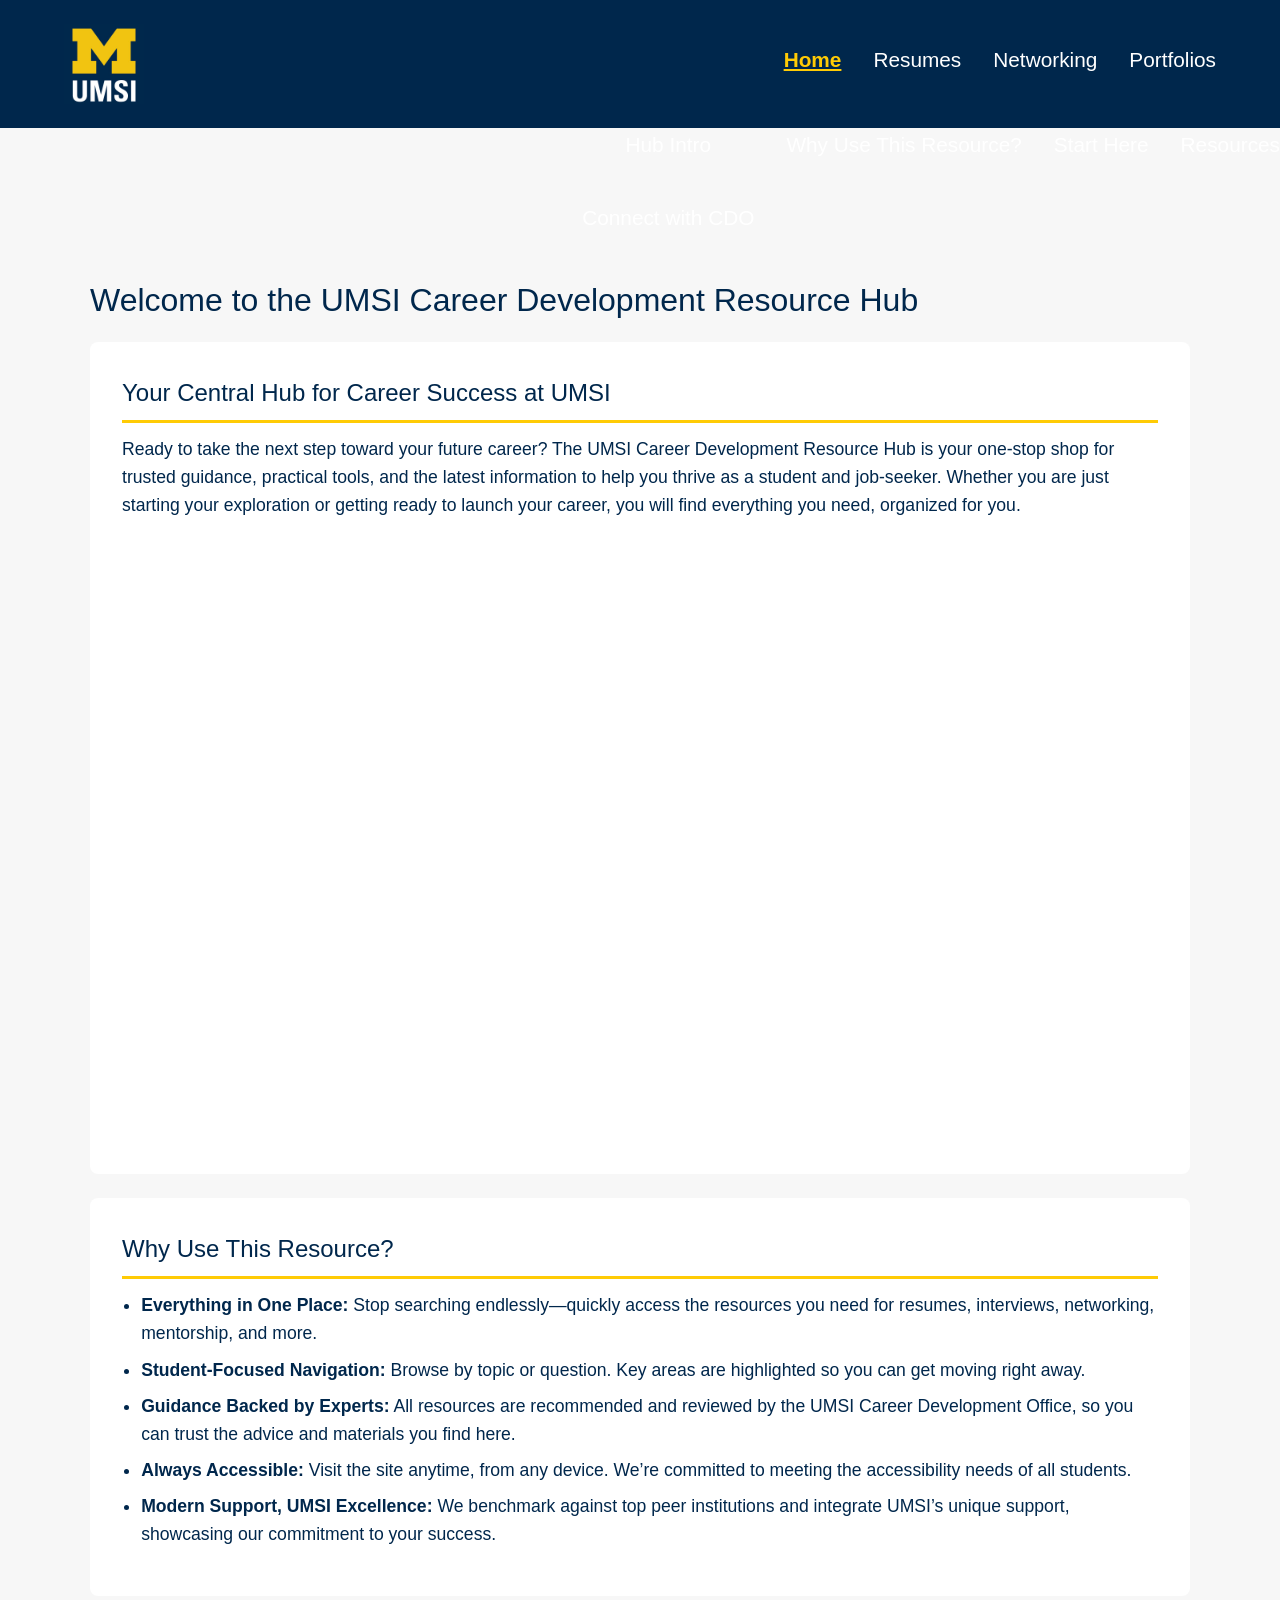
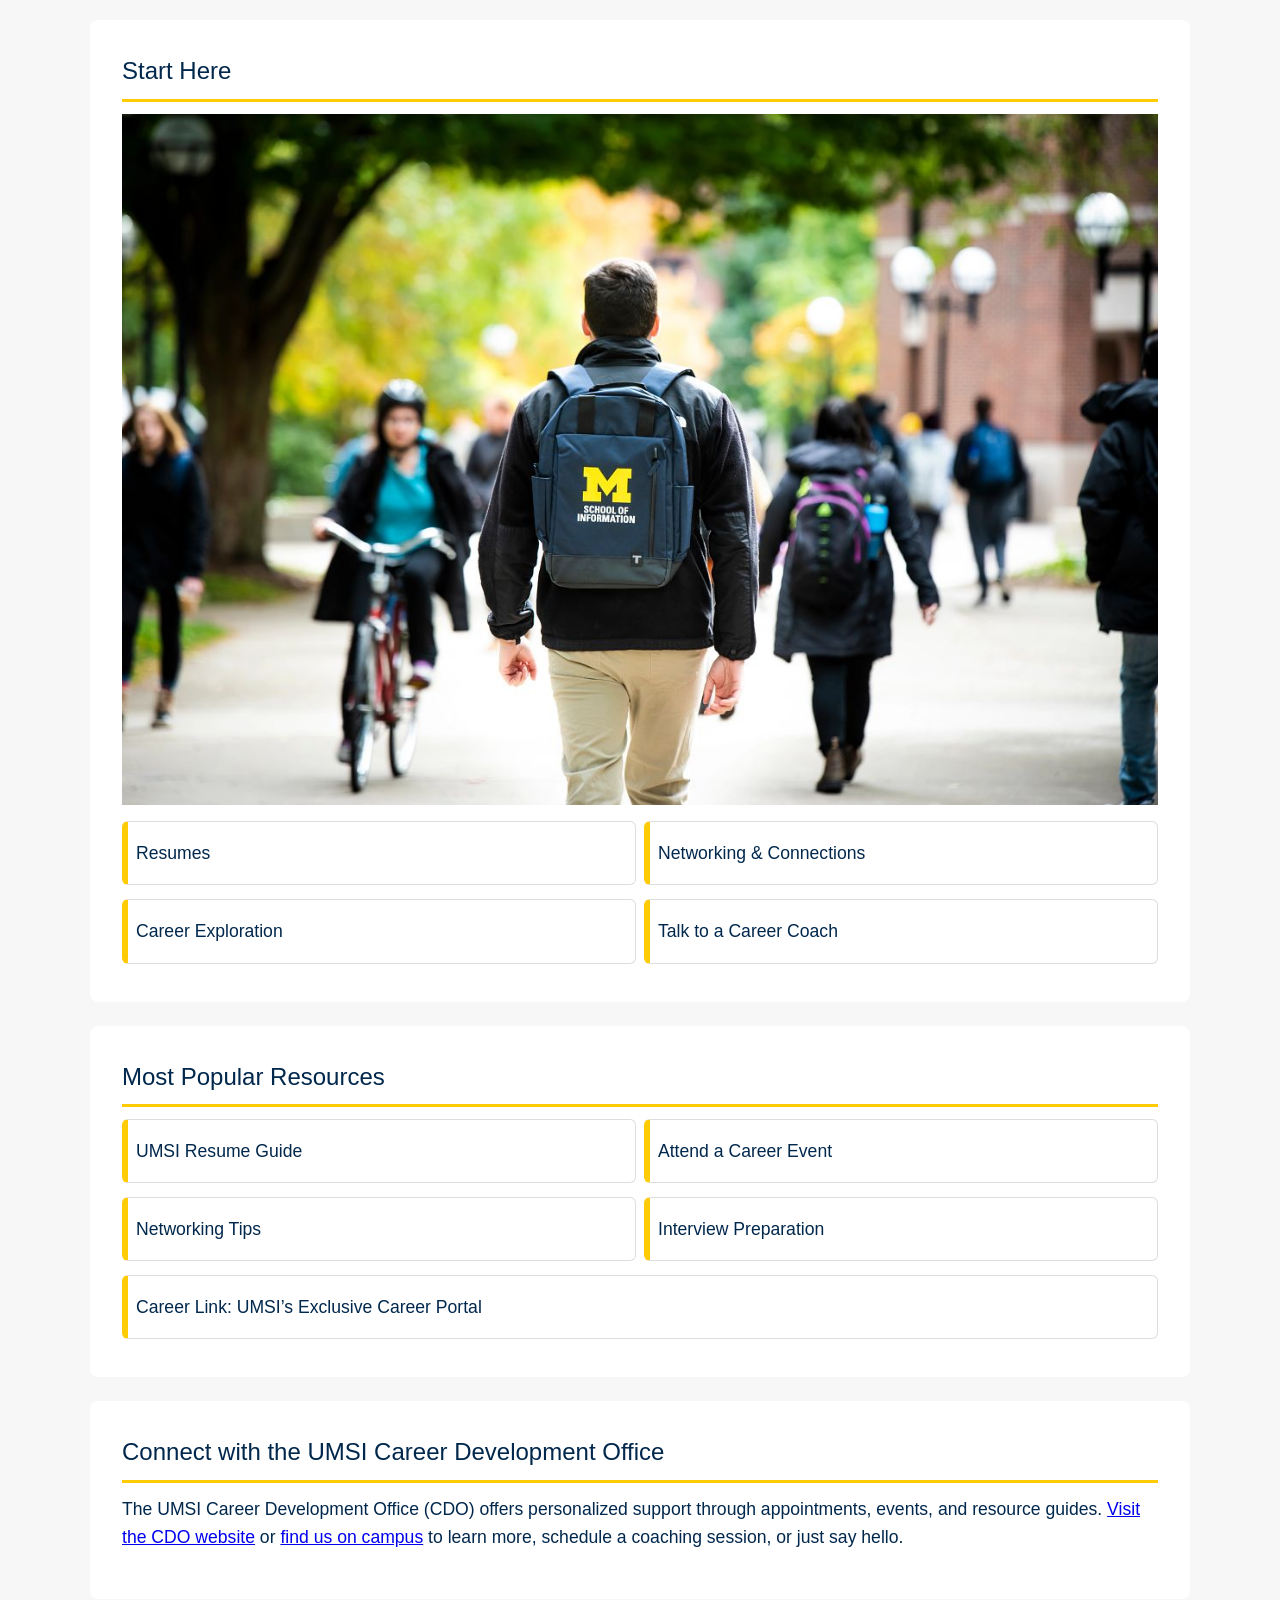
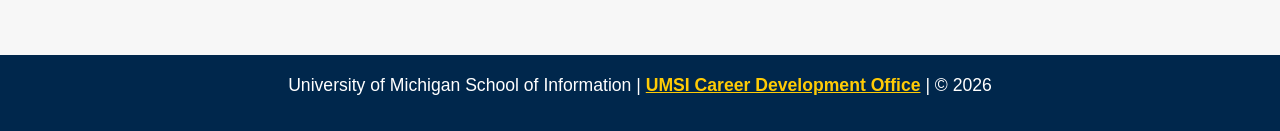
==== commit a8c5f80d: "deliverable 3, 1" ====
--- a/index.html
+++ b/index.html
@@ -14,9 +14,9 @@
       <div class="logo">
         <img src="images/UMSI_signature_vertical_informal_solidblue.jpg" alt="UMSI Logo">
       </div>
-      <nav>
+      <nav aria-label="Main site navigation">
           <ul>
-              <li><a href="index.html" class="active" aria-current="page">Home</a></li>
+              <li><a href="index.html" class="active">Home</a></li>
               <li><a href = "resume.html">Resumes</a></li>
               <li><a href = "networking.html">Networking</a></li>
               <li><a href = "portfolios.html">Portfolios</a></li>
@@ -24,11 +24,23 @@
       </nav>
   </header>
 
+  <div class="desktop-layout">
+    <aside class="sidebar">
+      <nav class="navside" aria-label="Sidebar navigation">
+        <ul>
+          <li><a href="#intro">Hub Intro</a></li>
+          <li><a href="#why-use">Why Use This Resource?</a></li>
+          <li><a href="#start-here">Start Here</a></li>
+          <li><a href="#popular-resources">Resources</a></li>
+          <li><a href="#connect">Connect with CDO</a></li>
+        </ul>
+      </nav>
+    </aside>
 
   <main id="maincontent">
     <h1>Welcome to the UMSI Career Development Resource Hub</h1>
 
-    <section>
+    <section id="intro">
       <h2>Your Central Hub for Career Success at UMSI</h2>
       <p>
         Ready to take the next step toward your future career? The UMSI Career Development Resource Hub is your one-stop shop for trusted guidance, practical tools, and the latest information to help you thrive as a student and job-seeker. Whether you are just starting your exploration or getting ready to launch your career, you will find everything you need, organized for you.
@@ -36,7 +48,7 @@
       <iframe src="https://www.youtube.com/embed/GSjGeDYJ5Nk?si=qhxJPRTIT___x8hG" title="YouTube video player" allow="accelerometer; autoplay; clipboard-write; encrypted-media; gyroscope; picture-in-picture; web-share" referrerpolicy="strict-origin-when-cross-origin" allowfullscreen></iframe>
     </section>
 
-    <section>
+    <section id="why-use">
       <h2>Why Use This Resource?</h2>
 
       <ul>
@@ -47,7 +59,8 @@
         <li><strong>Modern Support, UMSI Excellence:</strong> We benchmark against top peer institutions and integrate UMSI’s unique support, showcasing our commitment to your success.</li>
       </ul>
     </section>
-    <section class="start">
+
+    <section id="start-here" class="resources">
       <h2>Start Here</h2>
       <img src="images/UMSI_CampusFall_UMSIBackpack_02.jpg" alt="A student wears a UMSI backpack in fall on the drag.">
       <ul>
@@ -57,7 +70,8 @@
         <li><a href = "https://umich.instructure.com/courses/137916/pages/talk-to-a-career-coach">Talk to a Career Coach</a></li>
       </ul>
     </section>
-    <section class="resources">
+
+    <section id="popular-resources" class="resources">
       <h2>Most Popular Resources</h2>
       <ul>
         <li><a href="https://docs.google.com/document/d/1_1GfDJyVGIgE82MZjVhuWT_aB_2Hcj1NN62FUCXoR_o/edit?tab=t.0" target="_blank">UMSI Resume Guide</a></li>
@@ -67,7 +81,8 @@
         <li><a href="https://si-umich.12twenty.com/Login" target="_blank">Career Link: UMSI’s Exclusive Career Portal</a></li>
       </ul>
     </section>
-    <section>
+
+    <section id="connect">
       <h2>Connect with the UMSI Career Development Office</h2>
       <p>
         The UMSI Career Development Office (CDO) offers personalized support through appointments, events, and resource guides. <a href="https://umich.instructure.com/courses/137916" target="_blank">Visit the CDO website</a> or <a href="https://www.si.umich.edu/about-umsi/getting-umsi" target="_blank">find us on campus</a> to learn more, schedule a coaching session, or just say hello.
@@ -77,9 +92,17 @@
     <!-- Content taken & modified from UMGPT with the prompt, "Write me a webpage of intro content to help meet the following requirements - this is for the home page": and then pasted in the client objectives & project requirements"
     UMGPT. (2025). UMGPT ( GPT-4.1 August 25th version) [Large language model]. -->
   </main>
+</div>
 
   <footer>
-    <p>University of Michigan School of Information | <a href="https://umich.instructure.com/courses/137916">UMSI Career Development Office </a></p>
+    <p>
+      University of Michigan School of Information |
+      <a href="https://umich.instructure.com/courses/137916">UMSI Career Development Office</a>
+      | © <span id="year"></span>
+    </p>
+    <script>
+      document.getElementById("year").textContent = new Date().getFullYear();
+    </script>
   </footer>
 </body>
 </html>
--- a/css/style.css
+++ b/css/style.css
@@ -6,6 +6,11 @@
   background-color: #f7f7f7;
   color: #00274C;
   line-height: 1.6;
+  font-size: 1rem; /* base is 16px */
+}
+
+p {
+  margin-bottom: 1rem;
 }
 
 main {
@@ -29,10 +34,6 @@
   margin-bottom: 0.5rem;
 }
 
-p {
-  margin-bottom: 1rem;
-}
-
 section {
   background: white;
   padding: 1.25rem;
@@ -57,6 +58,12 @@
 a:focus {
   outline: 3px solid #FFCB05;
   outline-offset: 2px;
+}
+
+nav a,
+.resources li a,
+section {
+  transition: all 0.2s ease; /* added a transition for smoother hover effects, help from copilot */
 }
 
 /* =========================
@@ -132,6 +139,12 @@
   border: 3px solid #00274C; /* added so the active button isnt larger than other buttons*/
 }
 
+nav a:hover {
+  background-color: #FFCB05;
+  color: #00274C;
+  border: 3px solid #FFCB05;
+}
+
 nav a:focus {
   outline: 3px solid white;
   outline-offset: 2px;
@@ -166,34 +179,7 @@
     homepage content
 ========================= */
 
-/* start here section */
-.start {
-  display: grid;
-}
-
-.start ul {
-  display: grid;
-  grid-template-columns: 1fr 1fr;
-  gap: 1.5rem 0.5rem;
-  list-style-type: none;
-  padding: 0;
-  margin-bottom: 1rem;
-}
-
-.start li a {
-  display: flex;
-  align-items: center;
-  height: 100%; /* makes the entire area of the list item filled */
-  background: #f2f2f2; /* light gray background for better contrast with the blue border */
-  padding: 0.5rem;
-  border: 1px solid #ddd;
-  border-left: 5px solid #00274C;
-  border-radius: 4px;
-  text-decoration: none;
-  color: #00274C;
-}
-
-/* resources section (also used in resume and portfolio page)*/
+/* resources section (also used in "start" section,resume page, and portfolio page)*/
 .resources ul {
   display: grid;
   list-style: none;
@@ -219,6 +205,12 @@
   color: #00274C;
 }
 
+.resources li a:hover { /* added a hover effect to the resource links to make them more interactive, help from copilot */
+  transform: translateY(-3px);
+  box-shadow: 0 4px 10px rgba(0,0,0,0.1);
+  border-left: 6px solid #00274C;
+}
+
 /* =========================
     networking page content
 ========================= */
@@ -274,5 +266,148 @@
 
 footer a {
   color: #FFCB05;
-  text-decoration: none;
+  text-decoration: underline;
+  font-weight: bold;
+}
+
+footer a:hover {
+  color: white;
+}
+
+/* ========================
+    TABLET / DESKTOP BREAKPOINT
+=========================*/
+
+@media (min-width: 768px) {
+
+  p {
+    font-size: 1.1rem;
+  }
+
+  li{
+    font-size: 1.1rem;
+  }
+
+  a{
+    font-size: 1.1rem;
+    transition: all 0.2s ease; /* added a transition for smoother hover effect, help from copilot */
+  }
+
+  a:hover {
+    transform: translateY(-2px); /* added a lift on hover for better interactivity, help from copilot */
+    text-decoration: underline;
+  }
+  
+  main {
+    max-width: 1100px;
+    margin: 0 auto;
+    padding: 2rem;
+  }
+
+  header {
+    grid-template-columns: 150px 1fr;
+    align-items: center;
+    background-color: #00274C;
+    padding: 1.5rem 4rem;
+  }
+  
+  .logo img {
+    margin: 0;
+  }
+
+  .logo {
+    padding: 0 0 0 0;
+    text-align: center;
+    border-radius: 0;
+  }
+
+  nav ul {
+    grid-template-columns: repeat(4, auto);
+    justify-content: end;
+    gap: 2rem;
+  }
+
+  nav a {
+    background: none; 
+    border: none; 
+    color: white;
+    padding: 0;
+    font-size: 1.3rem;
+  }
+
+  nav a:hover {
+    color: #FFCB05;
+    text-decoration: underline;
+    background: none;
+    border: none;
+  }
+
+  .active {
+    background: none;
+    border: none;
+    color: #FFCB05;
+    font-weight: bold;
+    text-decoration: underline;
+  }
+
+  section {
+    padding: 2rem;
+  }
+
+  h1 {
+    font-size: 2rem;
+  }
+
+  h2 {
+    font-size: 1.5rem;
+  }
+}
+
+/* ========================
+    LARGE DESKTOP-ONLY BREAKPOINT
+=========================*/
+@media (min-width: 1440px) {
+  .desktop-layout {
+    display: grid;
+    grid-template-columns: 0.25fr 1fr 0.25fr;
+    gap: 0.5rem;
+  }
+
+  .sidebar {
+    width: 0.25fr;
+    position: sticky;
+    align-self: start;
+    padding: 1rem;
+  }
+
+  .navside ul {
+    display: block;
+    padding: 1rem;
+    background-color: #00274C;
+    border-radius: 12px;
+  }
+
+  .sidebar {
+    width: 100%;
+    position: sticky;
+    top: 1rem;
+    padding: 1rem;
+    background: #f7f7f7;
+    border-radius: 8px;
+  }
+
+  .sidebar a {
+    text-decoration: none;
+    text-align: left;
+    color: white;
+    display: block;
+    background-color: #003363;
+    padding: 0.5rem;
+  }
+
+  .sidebar a:hover {
+    background-color: #FFCB05;
+    color: #00274C;
+    text-decoration: none;
+  }
 }
